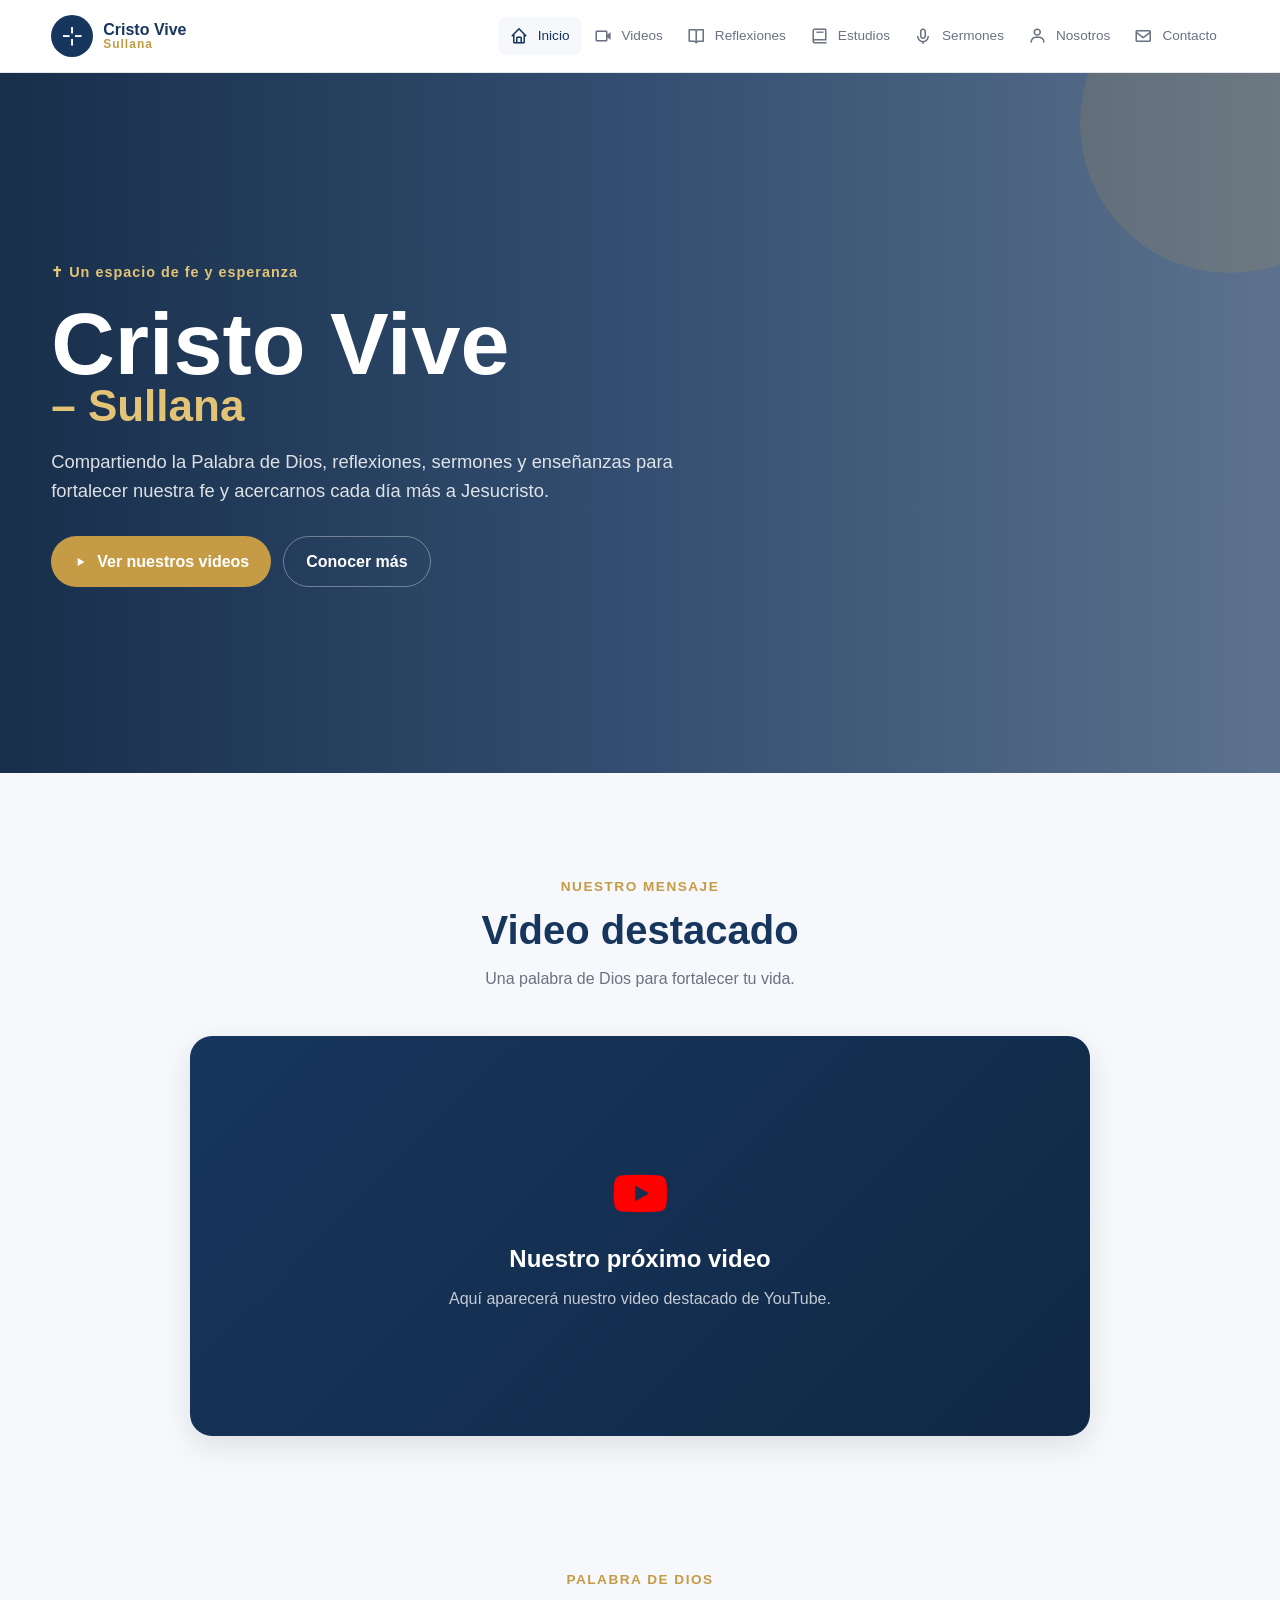
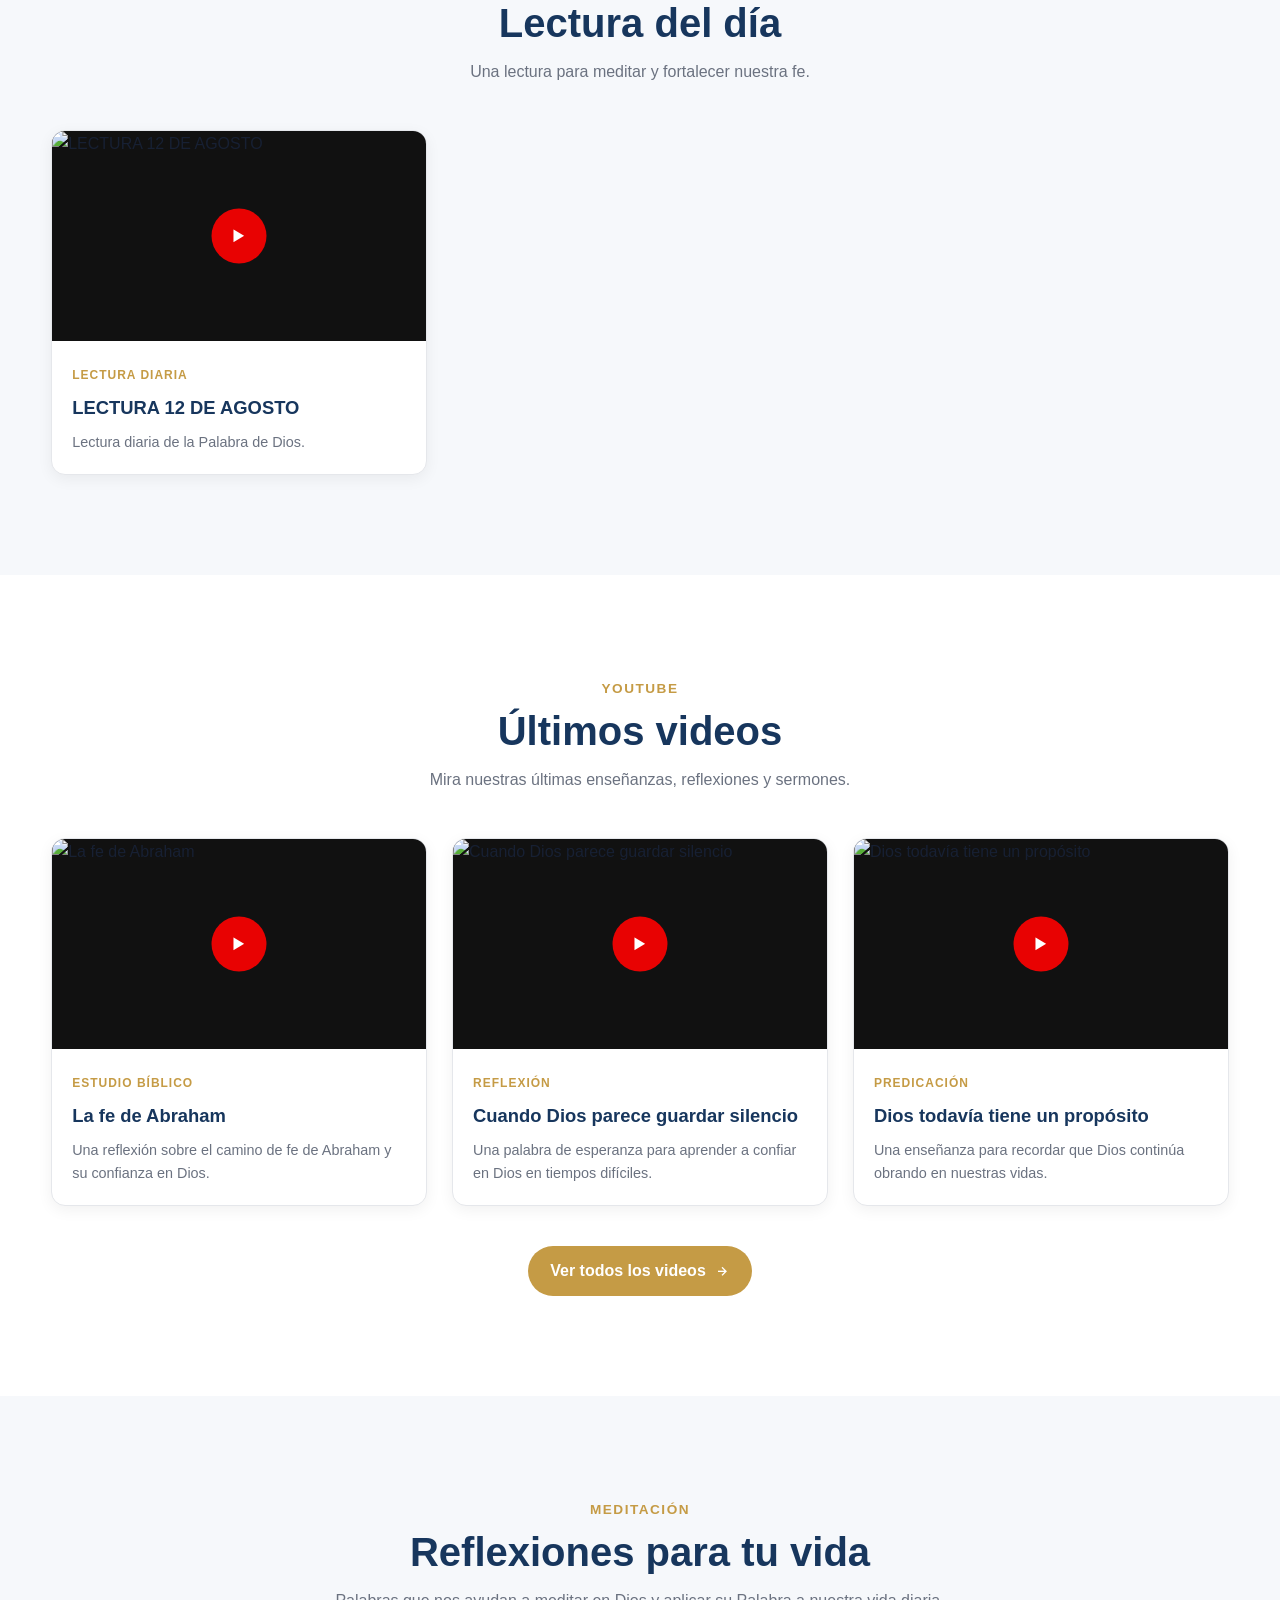
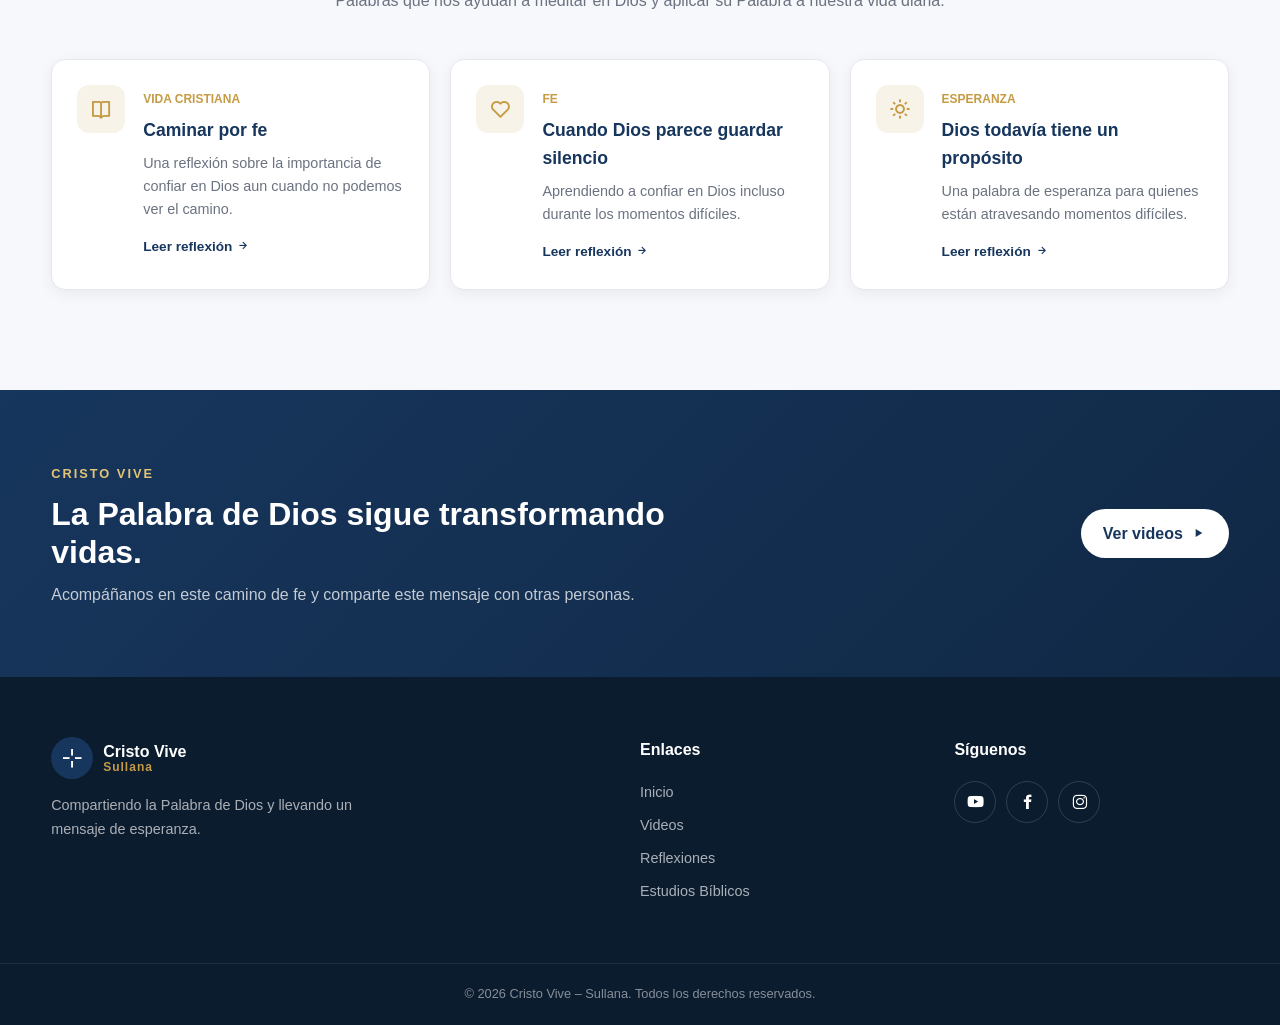
==== index.html @ 04f77843 "Primera versión de Cristo Vive Sullana" ====
<!DOCTYPE html>
<html lang="es">

<head>
    <meta charset="UTF-8">

    <meta name="viewport" content="width=device-width, initial-scale=1.0">

    <meta name="description"
        content="Cristo Vive – Sullana. Un espacio para compartir la Palabra de Dios, sermones, reflexiones, estudios bíblicos y videos.">

    <meta name="author" content="Cristo Vive – Sullana">

    <title>Cristo Vive – Sullana | Fe, Palabra y Vida</title>

    <!-- Hoja de estilos -->
    <link rel="stylesheet" href="css/estilos.css">

    <!-- Boxicons -->
    <link href="https://unpkg.com/boxicons@2.1.4/css/boxicons.min.css" rel="stylesheet">
</head>

<body>

    <!-- =========================
         ENCABEZADO
    ========================== -->
    <header class="header">

        <div class="container header-container">

            <!-- Logo -->
            <a href="index.html" class="logo">
                <span class="logo-icon">
                    <i class="bx bx-cross"></i>
                </span>

                <span class="logo-text">
                    <strong>Cristo Vive</strong>
                    <small>Sullana</small>
                </span>
            </a>

            <!-- Botón menú móvil -->
            <button class="menu-toggle" id="menuToggle" aria-label="Abrir menú">
                <i class="bx bx-menu"></i>
            </button>

            <!-- Navegación -->
            <nav class="nav" id="nav">

                <a href="index.html" class="nav-link active">
                    <i class="bx bx-home"></i>
                    Inicio
                </a>

                <a href="videos.html" class="nav-link">
                    <i class="bx bx-video"></i>
                    Videos
                </a>

                <a href="reflexiones.html" class="nav-link">
                    <i class="bx bx-book-open"></i>
                    Reflexiones
                </a>

                <a href="estudios.html" class="nav-link">
                    <i class="bx bx-book"></i>
                    Estudios
                </a>

                <a href="sermones.html" class="nav-link">
                    <i class="bx bx-microphone"></i>
                    Sermones
                </a>

                <a href="sobre-mi.html" class="nav-link">
                    <i class="bx bx-user"></i>
                    Nosotros
                </a>

                <a href="contacto.html" class="nav-link">
                    <i class="bx bx-envelope"></i>
                    Contacto
                </a>

            </nav>

        </div>

    </header>


    <main>

        <!-- =========================
             HERO
        ========================== -->
        <section class="hero">

            <div class="container hero-container">

                <div class="hero-content">

                    <span class="hero-subtitle">
                        ✝ Un espacio de fe y esperanza
                    </span>

                    <h1>
                        Cristo Vive
                        <span>– Sullana</span>
                    </h1>

                    <p>
                        Compartiendo la Palabra de Dios, reflexiones,
                        sermones y enseñanzas para fortalecer nuestra fe
                        y acercarnos cada día más a Jesucristo.
                    </p>

                    <div class="hero-buttons">

                        <a href="videos.html" class="btn btn-primary">
                            <i class="bx bx-play"></i>
                            Ver nuestros videos
                        </a>

                        <a href="#destacado" class="btn btn-secondary">
                            Conocer más
                        </a>

                    </div>

                </div>

            </div>

        </section>


        <!-- =========================
             VIDEO DESTACADO
        ========================== -->
        <section class="featured section" id="destacado">

            <div class="container">

                <div class="section-heading">

                    <span class="section-subtitle">
                        Nuestro mensaje
                    </span>

                    <h2>
                        Video destacado
                    </h2>

                    <p>
                        Una palabra de Dios para fortalecer tu vida.
                    </p>

                </div>


                <div class="featured-video">

                    <!--
                        MÁS ADELANTE COLOCAREMOS AQUÍ
                        EL ID REAL DE TU VIDEO DE YOUTUBE.

                        Ejemplo:

                        https://www.youtube.com/watch?v=ABC123

                        El ID sería:

                        ABC123
                    -->

                    <div class="video-placeholder">

                        <i class="bx bxl-youtube"></i>

                        <h3>
                            Nuestro próximo video
                        </h3>

                        <p>
                            Aquí aparecerá nuestro video destacado de YouTube.
                        </p>

                    </div>

                </div>

            </div>

        </section>

        <!-- =========================
     LECTURA DEL DÍA
========================== -->

<section class="daily-reading section">

    <div class="container">

        <div class="section-heading">

            <span class="section-subtitle">
                Palabra de Dios
            </span>

            <h2>
                Lectura del día
            </h2>

            <p>
                Una lectura para meditar y fortalecer nuestra fe.
            </p>

        </div>


        <div class="videos-grid" id="lecturasContainer">

            <!-- Las lecturas aparecerán aquí mediante JavaScript -->

        </div>

    </div>

</section>


        <!-- =========================
             ÚLTIMOS VIDEOS
        ========================== -->
        <section class="videos section">

            <div class="container">

                <div class="section-heading">

                    <span class="section-subtitle">
                        YouTube
                    </span>

                    <h2>
                        Últimos videos
                    </h2>

                    <p>
                        Mira nuestras últimas enseñanzas,
                        reflexiones y sermones.
                    </p>

                </div>


                <div class="videos-grid" id="videosContainer">

                    <!--
                        Los videos serán generados
                        automáticamente mediante JavaScript.
                    -->

                </div>


                <div class="section-button">

                    <a href="videos.html" class="btn btn-primary">
                        Ver todos los videos
                        <i class="bx bx-right-arrow-alt"></i>
                    </a>

                </div>

            </div>

        </section>


        <!-- =========================
             REFLEXIONES
        ========================== -->
        <section class="reflections section">

            <div class="container">

                <div class="section-heading">

                    <span class="section-subtitle">
                        Meditación
                    </span>

                    <h2>
                        Reflexiones para tu vida
                    </h2>

                    <p>
                        Palabras que nos ayudan a meditar en Dios
                        y aplicar su Palabra a nuestra vida diaria.
                    </p>

                </div>


                <div class="reflection-grid">

                    <article class="reflection-card">

                        <div class="reflection-icon">
                            <i class="bx bx-book-open"></i>
                        </div>

                        <div class="reflection-content">

                            <span>
                                Vida cristiana
                            </span>

                            <h3>
                                Caminar por fe
                            </h3>

                            <p>
                                Una reflexión sobre la importancia
                                de confiar en Dios aun cuando no
                                podemos ver el camino.
                            </p>

                            <a href="reflexiones.html">
                                Leer reflexión
                                <i class="bx bx-right-arrow-alt"></i>
                            </a>

                        </div>

                    </article>


                    <article class="reflection-card">

                        <div class="reflection-icon">
                            <i class="bx bx-heart"></i>
                        </div>

                        <div class="reflection-content">

                            <span>
                                Fe
                            </span>

                            <h3>
                                Cuando Dios parece guardar silencio
                            </h3>

                            <p>
                                Aprendiendo a confiar en Dios
                                incluso durante los momentos
                                difíciles.
                            </p>

                            <a href="reflexiones.html">
                                Leer reflexión
                                <i class="bx bx-right-arrow-alt"></i>
                            </a>

                        </div>

                    </article>


                    <article class="reflection-card">

                        <div class="reflection-icon">
                            <i class="bx bx-sun"></i>
                        </div>

                        <div class="reflection-content">

                            <span>
                                Esperanza
                            </span>

                            <h3>
                                Dios todavía tiene un propósito
                            </h3>

                            <p>
                                Una palabra de esperanza para
                                quienes están atravesando
                                momentos difíciles.
                            </p>

                            <a href="reflexiones.html">
                                Leer reflexión
                                <i class="bx bx-right-arrow-alt"></i>
                            </a>

                        </div>

                    </article>

                </div>

            </div>

        </section>


        <!-- =========================
             LLAMADO
        ========================== -->
        <section class="cta">

            <div class="container cta-container">

                <div class="cta-content">

                    <span>
                        Cristo vive
                    </span>

                    <h2>
                        La Palabra de Dios sigue transformando vidas.
                    </h2>

                    <p>
                        Acompáñanos en este camino de fe y comparte
                        este mensaje con otras personas.
                    </p>

                </div>

                <a href="videos.html" class="btn btn-light">
                    Ver videos
                    <i class="bx bx-play"></i>
                </a>

            </div>

        </section>

    </main>


    <!-- =========================
         FOOTER
    ========================== -->
    <footer class="footer">

        <div class="container footer-container">

            <div class="footer-brand">

                <a href="index.html" class="logo">

                    <span class="logo-icon">
                        <i class="bx bx-cross"></i>
                    </span>

                    <span class="logo-text">
                        <strong>Cristo Vive</strong>
                        <small>Sullana</small>
                    </span>

                </a>

                <p>
                    Compartiendo la Palabra de Dios
                    y llevando un mensaje de esperanza.
                </p>

            </div>


            <div class="footer-links">

                <h3>
                    Enlaces
                </h3>

                <a href="index.html">Inicio</a>
                <a href="videos.html">Videos</a>
                <a href="reflexiones.html">Reflexiones</a>
                <a href="estudios.html">Estudios Bíblicos</a>

            </div>


            <div class="footer-social">

                <h3>
                    Síguenos
                </h3>

                <div class="social-links">

                    <a href="#" aria-label="YouTube">
                        <i class="bx bxl-youtube"></i>
                    </a>

                    <a href="#" aria-label="Facebook">
                        <i class="bx bxl-facebook"></i>
                    </a>

                    <a href="#" aria-label="Instagram">
                        <i class="bx bxl-instagram"></i>
                    </a>

                </div>

            </div>

        </div>


        <div class="footer-bottom">

            <p>
                © 2026 Cristo Vive – Sullana.
                Todos los derechos reservados.
            </p>

        </div>

    </footer>


    <!-- JavaScript -->
    <script src="js/main.js"></script>
    <script src="js/lecturas.js"></script>
</body>

</html>
---- css/estilos.css ----
/* =========================================================
   CRISTO VIVE – SULLANA
   ESTILOS PRINCIPALES
========================================================= */

/* =========================================================
   VARIABLES
========================================================= */

:root {
    --color-primary: #17365d;
    --color-primary-dark: #102845;
    --color-secondary: #c59b45;
    --color-secondary-light: #e3c477;

    --color-white: #ffffff;
    --color-light: #f6f8fb;
    --color-gray: #6b7280;
    --color-dark: #172033;
    --color-border: #e5e7eb;

    --shadow-sm: 0 4px 15px rgba(0, 0, 0, 0.06);
    --shadow-md: 0 10px 30px rgba(0, 0, 0, 0.10);

    --radius-sm: 8px;
    --radius-md: 14px;
    --radius-lg: 22px;

    --transition: 0.3s ease;

    --container: 1180px;
}


/* =========================================================
   RESET
========================================================= */

* {
    margin: 0;
    padding: 0;
    box-sizing: border-box;
}

html {
    scroll-behavior: smooth;
}

body {
    font-family: Arial, Helvetica, sans-serif;
    color: var(--color-dark);
    background: var(--color-white);
    line-height: 1.6;
}

body,
button,
a {
    -webkit-tap-highlight-color: transparent;
}

img {
    width: 100%;
    display: block;
}

a {
    text-decoration: none;
    color: inherit;
}

button {
    font: inherit;
}


/* =========================================================
   CONTENEDOR
========================================================= */

.container {
    width: min(92%, var(--container));
    margin-inline: auto;
}


/* =========================================================
   SECCIONES
========================================================= */

.section {
    padding: 70px 0;
}

.section-heading {
    max-width: 700px;
    margin: 0 auto 45px;
    text-align: center;
}

.section-subtitle {
    display: inline-block;
    margin-bottom: 8px;

    color: var(--color-secondary);

    font-size: 0.85rem;
    font-weight: 700;

    letter-spacing: 1.5px;
    text-transform: uppercase;
}

.section-heading h2 {
    margin-bottom: 12px;

    color: var(--color-primary);

    font-size: 2rem;
    line-height: 1.2;
}

.section-heading p {
    color: var(--color-gray);
}


/* =========================================================
   HEADER
========================================================= */

.header {
    position: sticky;
    top: 0;
    z-index: 1000;

    background: rgba(255, 255, 255, 0.96);

    border-bottom: 1px solid var(--color-border);

    backdrop-filter: blur(10px);
}

.header-container {
    min-height: 72px;

    display: flex;
    align-items: center;
    justify-content: space-between;
}


/* =========================================================
   LOGO
========================================================= */

.logo {
    display: flex;
    align-items: center;
    gap: 10px;
}

.logo-icon {
    width: 42px;
    height: 42px;

    display: grid;
    place-items: center;

    border-radius: 50%;

    background: var(--color-primary);
    color: var(--color-white);

    font-size: 1.4rem;
}

.logo-text {
    display: flex;
    flex-direction: column;

    line-height: 1.1;
}

.logo-text strong {
    color: var(--color-primary);

    font-size: 1rem;
}

.logo-text small {
    color: var(--color-secondary);

    font-size: 0.75rem;

    font-weight: 700;

    letter-spacing: 1px;
}


/* =========================================================
   BOTÓN MENÚ
========================================================= */

.menu-toggle {
    width: 42px;
    height: 42px;

    display: grid;
    place-items: center;

    border: 1px solid var(--color-border);
    border-radius: var(--radius-sm);

    background: var(--color-white);
    color: var(--color-primary);

    cursor: pointer;

    font-size: 1.5rem;
}


/* =========================================================
   NAVEGACIÓN
========================================================= */

.nav {
    position: absolute;

    top: 72px;
    left: 0;

    width: 100%;

    display: none;
    flex-direction: column;

    padding: 15px;

    background: var(--color-white);

    border-bottom: 1px solid var(--color-border);

    box-shadow: var(--shadow-md);
}

.nav.show {
    display: flex;
}

.nav-link {
    display: flex;
    align-items: center;
    gap: 10px;

    padding: 12px 15px;

    border-radius: var(--radius-sm);

    color: var(--color-gray);

    font-size: 0.95rem;

    transition: var(--transition);
}

.nav-link i {
    font-size: 1.15rem;
}

.nav-link:hover,
.nav-link.active {
    background: var(--color-light);
    color: var(--color-primary);
}


/* =========================================================
   HERO
========================================================= */

.hero {
    position: relative;

    min-height: 620px;

    display: flex;
    align-items: center;

    background:
        linear-gradient(
            90deg,
            rgba(16, 40, 69, 0.97),
            rgba(23, 54, 93, 0.88),
            rgba(23, 54, 93, 0.70)
        );

    color: var(--color-white);

    overflow: hidden;
}

.hero::before {
    content: "";

    position: absolute;

    width: 300px;
    height: 300px;

    top: -100px;
    right: -100px;

    border-radius: 50%;

    background: rgba(197, 155, 69, 0.15);
}

.hero-container {
    position: relative;
    z-index: 1;
}

.hero-content {
    max-width: 720px;
}

.hero-subtitle {
    display: inline-block;

    margin-bottom: 18px;

    color: var(--color-secondary-light);

    font-size: 0.9rem;
    font-weight: 700;

    letter-spacing: 1px;
}

.hero h1 {
    margin-bottom: 20px;

    font-size: clamp(3rem, 10vw, 5.5rem);

    line-height: 0.95;
}

.hero h1 span {
    display: block;

    color: var(--color-secondary-light);

    font-size: 0.5em;
}

.hero p {
    max-width: 650px;

    margin-bottom: 30px;

    color: rgba(255, 255, 255, 0.85);

    font-size: 1.05rem;
}


/* =========================================================
   BOTONES
========================================================= */

.hero-buttons {
    display: flex;
    flex-direction: column;
    gap: 12px;
}

.btn {
    min-height: 48px;

    display: inline-flex;
    align-items: center;
    justify-content: center;
    gap: 8px;

    padding: 12px 22px;

    border: none;
    border-radius: 50px;

    font-weight: 700;

    cursor: pointer;

    transition: var(--transition);
}

.btn-primary {
    background: var(--color-secondary);
    color: var(--color-white);
}

.btn-primary:hover {
    background: #b88b36;
    transform: translateY(-2px);
}

.btn-secondary {
    border: 1px solid rgba(255, 255, 255, 0.35);

    background: transparent;
    color: var(--color-white);
}

.btn-secondary:hover {
    background: rgba(255, 255, 255, 0.1);
}

.btn-light {
    background: var(--color-white);
    color: var(--color-primary);
}


/* =========================================================
   VIDEO DESTACADO
========================================================= */

.featured {
    background: var(--color-light);
}

.featured-video {
    max-width: 900px;
    margin: 0 auto;
}

.video-placeholder {
    min-height: 400px;

    display: flex;
    flex-direction: column;
    align-items: center;
    justify-content: center;

    padding: 30px;

    border-radius: var(--radius-lg);

    background:
        linear-gradient(
            135deg,
            var(--color-primary),
            var(--color-primary-dark)
        );

    color: var(--color-white);

    text-align: center;

    box-shadow: var(--shadow-md);
}

.video-placeholder i {
    margin-bottom: 15px;

    color: #ff0000;

    font-size: 4rem;
}

.video-placeholder h3 {
    margin-bottom: 8px;

    font-size: 1.5rem;
}

.video-placeholder p {
    color: rgba(255, 255, 255, 0.75);
}


/* =========================================================
   VIDEOS
========================================================= */

.videos-grid {
    display: grid;
    grid-template-columns: 1fr;

    gap: 25px;
}

.video-card {
    overflow: hidden;

    background: var(--color-white);

    border: 1px solid var(--color-border);

    border-radius: var(--radius-md);

    box-shadow: var(--shadow-sm);

    transition: var(--transition);
}

.video-card:hover {
    transform: translateY(-5px);

    box-shadow: var(--shadow-md);
}

.video-thumbnail {
    position: relative;

    display: block;

    width: 100%;

    aspect-ratio: 16 / 9;

    overflow: hidden;

    background: #111;
}

.video-thumbnail img {
    width: 100%;
    height: 100%;

    display: block;

    object-fit: cover;

    transition: transform 0.4s ease;
}

.video-card:hover .video-thumbnail img {
    transform: scale(1.05);
}

.video-play {
    position: absolute;

    top: 50%;
    left: 50%;

    width: 55px;
    height: 55px;

    display: grid;
    place-items: center;

    transform: translate(-50%, -50%);

    border-radius: 50%;

    background: rgba(255, 0, 0, 0.9);

    color: var(--color-white);

    font-size: 1.6rem;
}

.video-info {
    padding: 20px;
}

.video-category {
    display: inline-block;

    margin-bottom: 8px;

    color: var(--color-secondary);

    font-size: 0.75rem;

    font-weight: 700;

    text-transform: uppercase;

    letter-spacing: 1px;
}

.video-info h3 {
    margin-bottom: 8px;

    color: var(--color-primary);

    font-size: 1.15rem;
}

.video-info p {
    color: var(--color-gray);

    font-size: 0.9rem;
}

.section-button {
    margin-top: 40px;

    text-align: center;
}


/* =========================================================
   REFLEXIONES
========================================================= */

.reflections {
    background: var(--color-light);
}

.reflection-grid {
    display: grid;
    grid-template-columns: 1fr;

    gap: 20px;
}

.reflection-card {
    display: flex;
    gap: 18px;

    padding: 25px;

    background: var(--color-white);

    border: 1px solid var(--color-border);

    border-radius: var(--radius-md);

    box-shadow: var(--shadow-sm);
}

.reflection-icon {
    flex-shrink: 0;

    width: 48px;
    height: 48px;

    display: grid;
    place-items: center;

    border-radius: 12px;

    background: rgba(197, 155, 69, 0.12);

    color: var(--color-secondary);

    font-size: 1.4rem;
}

.reflection-content span {
    color: var(--color-secondary);

    font-size: 0.75rem;

    font-weight: 700;

    text-transform: uppercase;
}

.reflection-content h3 {
    margin: 5px 0 8px;

    color: var(--color-primary);

    font-size: 1.1rem;
}

.reflection-content p {
    margin-bottom: 12px;

    color: var(--color-gray);

    font-size: 0.9rem;
}

.reflection-content a {
    color: var(--color-primary);

    font-size: 0.85rem;

    font-weight: 700;
}


/* =========================================================
   CTA
========================================================= */

.cta {
    padding: 70px 0;

    background:
        linear-gradient(
            135deg,
            var(--color-primary),
            var(--color-primary-dark)
        );

    color: var(--color-white);
}

.cta-container {
    display: flex;
    flex-direction: column;

    gap: 30px;
}

.cta-content span {
    color: var(--color-secondary-light);

    font-size: 0.8rem;

    font-weight: 700;

    text-transform: uppercase;

    letter-spacing: 2px;
}

.cta-content h2 {
    margin: 10px 0;

    font-size: 2rem;

    line-height: 1.2;
}

.cta-content p {
    color: rgba(255, 255, 255, 0.75);
}


/* =========================================================
   FOOTER
========================================================= */

.footer {
    background: #0c1c2f;

    color: var(--color-white);
}

.footer-container {
    display: grid;

    grid-template-columns: 1fr;

    gap: 40px;

    padding: 60px 0;
}

.footer .logo-text strong {
    color: var(--color-white);
}

.footer-brand p {
    max-width: 320px;

    margin-top: 15px;

    color: rgba(255, 255, 255, 0.65);

    font-size: 0.9rem;
}

.footer-links,
.footer-social {
    display: flex;
    flex-direction: column;

    gap: 10px;
}

.footer h3 {
    margin-bottom: 8px;

    font-size: 1rem;
}

.footer-links a {
    color: rgba(255, 255, 255, 0.65);

    font-size: 0.9rem;

    transition: var(--transition);
}

.footer-links a:hover {
    color: var(--color-secondary-light);
}

.social-links {
    display: flex;
    gap: 10px;
}

.social-links a {
    width: 42px;
    height: 42px;

    display: grid;
    place-items: center;

    border: 1px solid rgba(255, 255, 255, 0.15);

    border-radius: 50%;

    color: var(--color-white);

    font-size: 1.2rem;

    transition: var(--transition);
}

.social-links a:hover {
    background: var(--color-secondary);

    border-color: var(--color-secondary);
}

.footer-bottom {
    padding: 20px;

    border-top: 1px solid rgba(255, 255, 255, 0.08);

    text-align: center;

    color: rgba(255, 255, 255, 0.5);

    font-size: 0.8rem;
}


/* =========================================================
   TABLET
========================================================= */

@media (min-width: 600px) {

    .hero-buttons {
        flex-direction: row;
    }

    .videos-grid {
        grid-template-columns: repeat(2, 1fr);
    }

    .reflection-grid {
        grid-template-columns: repeat(2, 1fr);
    }

    .footer-container {
        grid-template-columns: 2fr 1fr 1fr;
    }

}


/* =========================================================
   DESKTOP
========================================================= */

@media (min-width: 900px) {

    .section {
        padding: 100px 0;
    }

    .section-heading h2 {
        font-size: 2.5rem;
    }

    .menu-toggle {
        display: none;
    }

    .nav {
        position: static;

        width: auto;

        display: flex;
        flex-direction: row;

        padding: 0;

        background: transparent;

        border: none;

        box-shadow: none;
    }

    .nav-link {
        padding: 8px 10px;

        font-size: 0.85rem;
    }

    .hero {
        min-height: 700px;
    }

    .hero p {
        font-size: 1.15rem;
    }

    .videos-grid {
        grid-template-columns: repeat(3, 1fr);
    }

    .reflection-grid {
        grid-template-columns: repeat(3, 1fr);
    }

    .cta-container {
        flex-direction: row;

        align-items: center;
        justify-content: space-between;
    }

    .cta-content {
        max-width: 700px;
    }

}


/* =========================================================
   PANTALLAS GRANDES
========================================================= */

@media (min-width: 1200px) {

    .nav-link {
        padding-inline: 12px;
    }

}

var(--color-primary)
var(--color-secondary)
var(--color-light)
var(--color-gray)
var(--color-border)
var(--shadow-sm)
var(--shadow-md)
var(--radius-md)
var(--radius-lg)

/* =========================================================
   LECTURAS DIARIAS
   CRISTO VIVE – SULLANA
========================================================= */

.page-header {
    padding: 70px 0 40px;
    text-align: center;
    background: var(--color-white);
}

.page-header .section-subtitle {
    margin-bottom: 10px;
}

.page-header h1 {
    margin-bottom: 12px;
    color: var(--color-primary);
    font-size: clamp(2rem, 5vw, 3rem);
    line-height: 1.15;
}

.page-header p {
    max-width: 650px;
    margin: 0 auto;
    color: var(--color-gray);
    font-size: 1rem;
}


/* =========================================================
   SELECTOR DE FECHA
========================================================= */

.reading-selector {
    background: var(--color-light);
}

.selectors {
    max-width: 700px;
    margin: 0 auto;

    display: grid;
    grid-template-columns: 1fr 1fr;
    gap: 20px;
}

.selector-group {
    display: flex;
    flex-direction: column;
    gap: 8px;
}

.selector-group label {
    color: var(--color-primary);
    font-size: 0.9rem;
    font-weight: 700;
}

.selector-group select {
    width: 100%;
    min-height: 48px;
    padding: 10px 14px;

    border: 1px solid var(--color-border);
    border-radius: var(--radius-sm);

    background: var(--color-white);
    color: var(--color-dark);

    font-size: 1rem;
    cursor: pointer;

    outline: none;
    transition: var(--transition);
}

.selector-group select:hover {
    border-color: var(--color-secondary);
}

.selector-group select:focus {
    border-color: var(--color-primary);
    box-shadow: 0 0 0 3px rgba(23, 54, 93, 0.10);
}


/* =========================================================
   CONTENIDO DE LA LECTURA
========================================================= */

.daily-reading {
    background: var(--color-light);
    padding-top: 30px;
}

.reading-content {
    width: min(100%, 900px);
    margin-inline: auto;
}


/* =========================================================
   TÍTULO DE LA LECTURA
========================================================= */

.reading-header {
    margin-bottom: 30px;
    text-align: center;
}

.reading-header h1 {
    color: var(--color-primary);
    font-size: clamp(1.8rem, 5vw, 2.5rem);
    line-height: 1.2;
}


/* =========================================================
   TARJETAS DE CONTENIDO
========================================================= */

.reading-section {
    margin-bottom: 28px;
    padding: 30px;

    background: var(--color-white);

    border: 1px solid var(--color-border);
    border-radius: var(--radius-md);

    box-shadow: var(--shadow-sm);
}

.reading-section > h2 {
    margin-bottom: 22px;

    color: var(--color-primary);
    font-size: 1.4rem;
    line-height: 1.3;
}


/* =========================================================
   PROGRAMACIÓN
========================================================= */

.reading-references {
    display: grid;
    grid-template-columns: repeat(3, 1fr);
    gap: 15px;
}

.reading-reference {
    padding: 20px;

    background: var(--color-light);

    border: 1px solid var(--color-border);
    border-radius: var(--radius-sm);

    transition: var(--transition);
}

.reading-reference:hover {
    transform: translateY(-3px);
    box-shadow: var(--shadow-sm);
}

.reading-reference h3 {
    margin-bottom: 10px;

    color: var(--color-primary);
    font-size: 1rem;
    line-height: 1.4;
}

.bible-version {
    display: inline-block;

    padding: 4px 9px;

    background: rgba(197, 155, 69, 0.12);

    border-radius: 20px;

    color: var(--color-secondary);

    font-size: 0.75rem;
    font-weight: 700;
}


/* =========================================================
   VIDEO
========================================================= */

.reading-video {
    width: 100%;
    aspect-ratio: 16 / 9;

    overflow: hidden;

    background: #111;

    border-radius: var(--radius-md);
}

.reading-video iframe {
    width: 100%;
    height: 100%;

    display: block;

    border: none;
}


/* =========================================================
   VIDEO PENDIENTE
========================================================= */

.video-pending {
    min-height: 280px;

    display: flex;
    flex-direction: column;
    align-items: center;
    justify-content: center;

    padding: 30px;

    background: var(--color-light);

    border: 2px dashed var(--color-border);
    border-radius: var(--radius-md);

    text-align: center;
}

.video-pending i {
    margin-bottom: 10px;

    color: var(--color-secondary);

    font-size: 3rem;
}

.video-pending strong {
    margin-bottom: 5px;

    color: var(--color-primary);

    font-size: 1.1rem;
}

.video-pending p {
    color: var(--color-gray);
    font-size: 0.9rem;
}


/* =========================================================
   LECTURA BÍBLICA
========================================================= */

.bible-notice {
    display: flex;
    gap: 12px;
    align-items: flex-start;

    margin-bottom: 25px;
    padding: 16px;

    background: var(--color-light);

    border-left: 4px solid var(--color-secondary);
    border-radius: var(--radius-sm);
}

.bible-notice i {
    flex-shrink: 0;

    color: var(--color-secondary);

    font-size: 1.4rem;
}

.bible-notice p {
    color: var(--color-gray);
    font-size: 0.9rem;
    line-height: 1.6;
}

.bible-reading {
    padding: 20px 0;

    border-bottom: 1px solid var(--color-border);
}

.bible-reading:last-child {
    border-bottom: none;
}

.bible-reading h3 {
    margin-bottom: 8px;

    color: var(--color-primary);
    font-size: 1.15rem;
}


/* =========================================================
   MEDITACIÓN
========================================================= */

.meditation-content {
    color: var(--color-dark);

    font-size: 1rem;
    line-height: 1.9;

    white-space: pre-line;
}

.meditation-author,
.meditation-date {
    display: flex;
    align-items: center;
    gap: 8px;

    margin-top: 22px;
    padding-top: 16px;

    border-top: 1px solid var(--color-border);

    color: var(--color-gray);

    font-size: 0.9rem;
}

.meditation-author strong {
    color: var(--color-primary);
}

.meditation-date i {
    color: var(--color-secondary);
    font-size: 1.1rem;
}

.meditation-thanks {
    margin-top: 20px;
    padding: 18px;

    background: var(--color-light);

    border-radius: var(--radius-sm);

    color: var(--color-gray);

    font-style: italic;
    line-height: 1.7;
}


/* =========================================================
   MEDITACIÓN PENDIENTE
========================================================= */

.meditation-pending {
    padding: 40px 20px;

    background: var(--color-light);

    border: 2px dashed var(--color-border);
    border-radius: var(--radius-md);

    text-align: center;
}

.meditation-pending i {
    display: block;

    margin-bottom: 10px;

    color: var(--color-secondary);

    font-size: 3rem;
}

.meditation-pending strong {
    display: block;

    margin-bottom: 6px;

    color: var(--color-primary);
    font-size: 1.1rem;
}

.meditation-pending p {
    color: var(--color-gray);
    font-size: 0.9rem;
}


/* =========================================================
   LECTURA NO ENCONTRADA
========================================================= */

.reading-not-found {
    padding: 60px 20px;

    background: var(--color-white);

    border: 1px solid var(--color-border);
    border-radius: var(--radius-md);

    text-align: center;
}

.reading-not-found i {
    color: var(--color-secondary);
    font-size: 3rem;
}

.reading-not-found h2 {
    margin: 15px 0 8px;

    color: var(--color-primary);
}

.reading-not-found p {
    color: var(--color-gray);
}


/* =========================================================
   RESPONSIVE
========================================================= */

@media (max-width: 768px) {

    .page-header {
        padding: 50px 0 30px;
    }

    .selectors {
        grid-template-columns: 1fr;
    }

    .reading-section {
        padding: 22px;
    }

    .reading-references {
        grid-template-columns: 1fr;
    }

    .reading-section > h2 {
        font-size: 1.25rem;
    }

    .meditation-content {
        font-size: 0.98rem;
        line-height: 1.8;
    }
}


@media (max-width: 480px) {

    .page-header {
        padding: 40px 0 25px;
    }

    .reading-section {
        padding: 18px;
        margin-bottom: 20px;
    }

    .reading-header h1 {
        font-size: 1.7rem;
    }

    .reading-reference {
        padding: 16px;
    }

    .bible-notice {
        padding: 13px;
    }

    .meditation-content {
        font-size: 0.95rem;
    }
}

/* =========================================================
   PANEL DE ADMINISTRACIÓN
   CRISTO VIVE – SULLANA
========================================================= */

.admin-page {
    background: var(--color-light);
}

.admin-header {
    padding: 60px 0 35px;
    text-align: center;
    background: var(--color-white);
}

.admin-header h1 {
    margin: 10px 0;
    color: var(--color-primary);
    font-size: clamp(2rem, 5vw, 2.8rem);
}

.admin-header p {
    max-width: 650px;
    margin: 0 auto;
    color: var(--color-gray);
}

.admin-content {
    padding-top: 35px;
}

.admin-card {
    max-width: 900px;
    margin: 0 auto 25px;
    padding: 30px;

    background: var(--color-white);

    border: 1px solid var(--color-border);
    border-radius: var(--radius-md);

    box-shadow: var(--shadow-sm);
}

.admin-card-header {
    display: flex;
    align-items: flex-start;
    gap: 15px;

    margin-bottom: 25px;
    padding-bottom: 18px;

    border-bottom: 1px solid var(--color-border);
}

.admin-card-header > i {
    flex-shrink: 0;

    color: var(--color-secondary);

    font-size: 2rem;
}

.admin-card-header h2 {
    margin: 0 0 5px;

    color: var(--color-primary);

    font-size: 1.3rem;
}

.admin-card-header p {
    margin: 0;

    color: var(--color-gray);

    font-size: 0.9rem;
}

.admin-grid {
    display: grid;
    grid-template-columns: 1fr 1fr;
    gap: 20px;
}

.form-group {
    margin-bottom: 20px;
}

.form-group label {
    display: block;

    margin-bottom: 8px;

    color: var(--color-primary);

    font-size: 0.9rem;
    font-weight: 700;
}

.form-group input,
.form-group select,
.form-group textarea {
    width: 100%;
    box-sizing: border-box;

    padding: 12px 14px;

    border: 1px solid var(--color-border);
    border-radius: var(--radius-sm);

    background: var(--color-white);

    color: var(--color-dark);

    font-family: inherit;
    font-size: 1rem;

    outline: none;

    transition: var(--transition);
}

.form-group textarea {
    min-height: 140px;
    resize: vertical;

    line-height: 1.7;
}

.form-group input:focus,
.form-group select:focus,
.form-group textarea:focus {
    border-color: var(--color-primary);

    box-shadow:
        0 0 0 3px rgba(23, 54, 93, 0.1);
}

.form-group small {
    display: block;

    margin-top: 7px;

    color: var(--color-gray);

    font-size: 0.8rem;
}

.form-check {
    display: flex;
    align-items: center;
    gap: 10px;

    margin-bottom: 22px;
}

.form-check input {
    width: 18px;
    height: 18px;

    accent-color: var(--color-primary);

    cursor: pointer;
}

.form-check label {
    color: var(--color-primary);

    font-weight: 600;

    cursor: pointer;
}

.admin-actions {
    max-width: 900px;
    margin: 10px auto 20px;

    display: flex;
    justify-content: flex-end;
    gap: 15px;
}

.admin-message {
    max-width: 900px;
    margin: 0 auto 40px;
    padding: 15px 18px;

    border-radius: var(--radius-sm);

    font-size: 0.9rem;

    display: none;
}

.admin-message.success {
    display: block;

    background: rgba(40, 167, 69, 0.1);

    color: #216e39;

    border: 1px solid rgba(40, 167, 69, 0.2);
}

.admin-message.error {
    display: block;

    background: rgba(220, 53, 69, 0.1);

    color: #a52834;

    border: 1px solid rgba(220, 53, 69, 0.2);
}

@media (max-width: 768px) {

    .admin-card {
        padding: 22px;
    }

    .admin-grid {
        grid-template-columns: 1fr;
    }

    .admin-actions {
        flex-direction: column;
    }

    .admin-actions .btn {
        width: 100%;
    }

}

@media (max-width: 480px) {

    .admin-header {
        padding: 45px 0 25px;
    }

    .admin-card {
        padding: 18px;
    }

    .admin-card-header h2 {
        font-size: 1.15rem;
    }

}
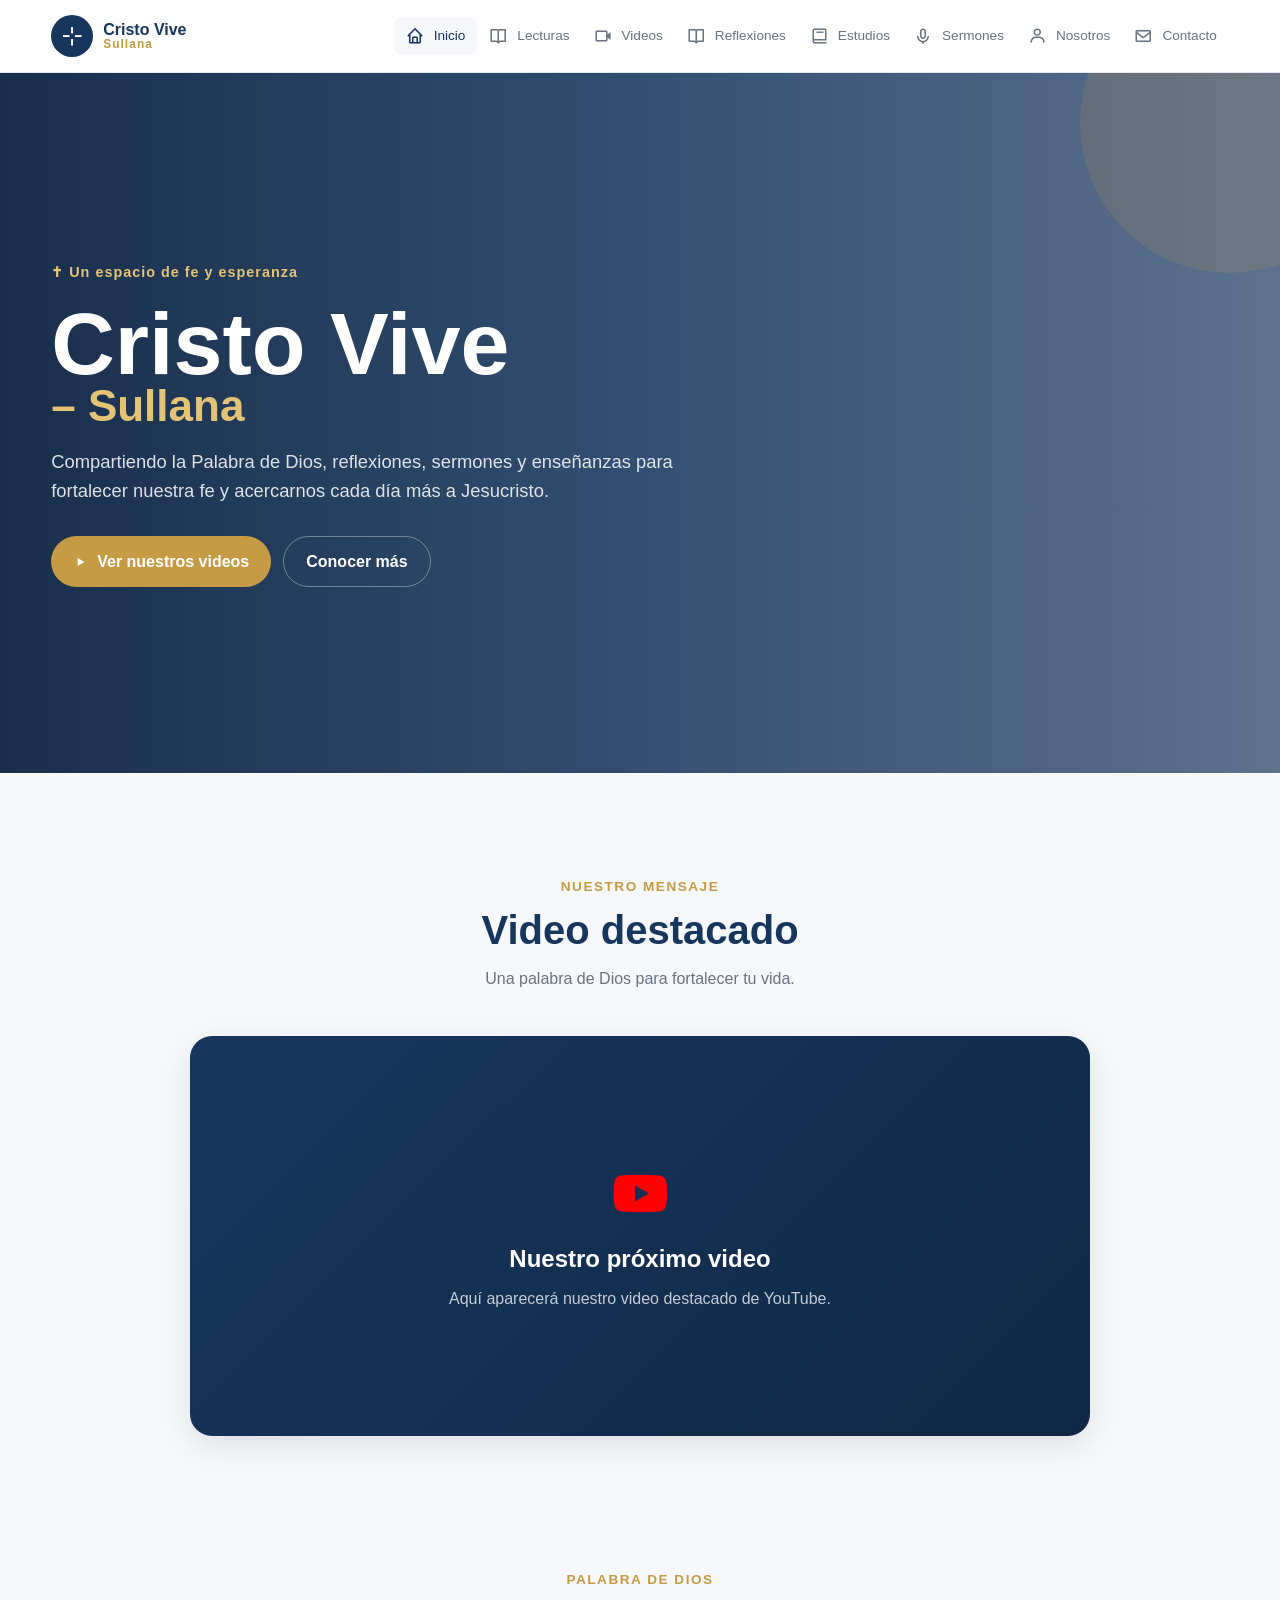
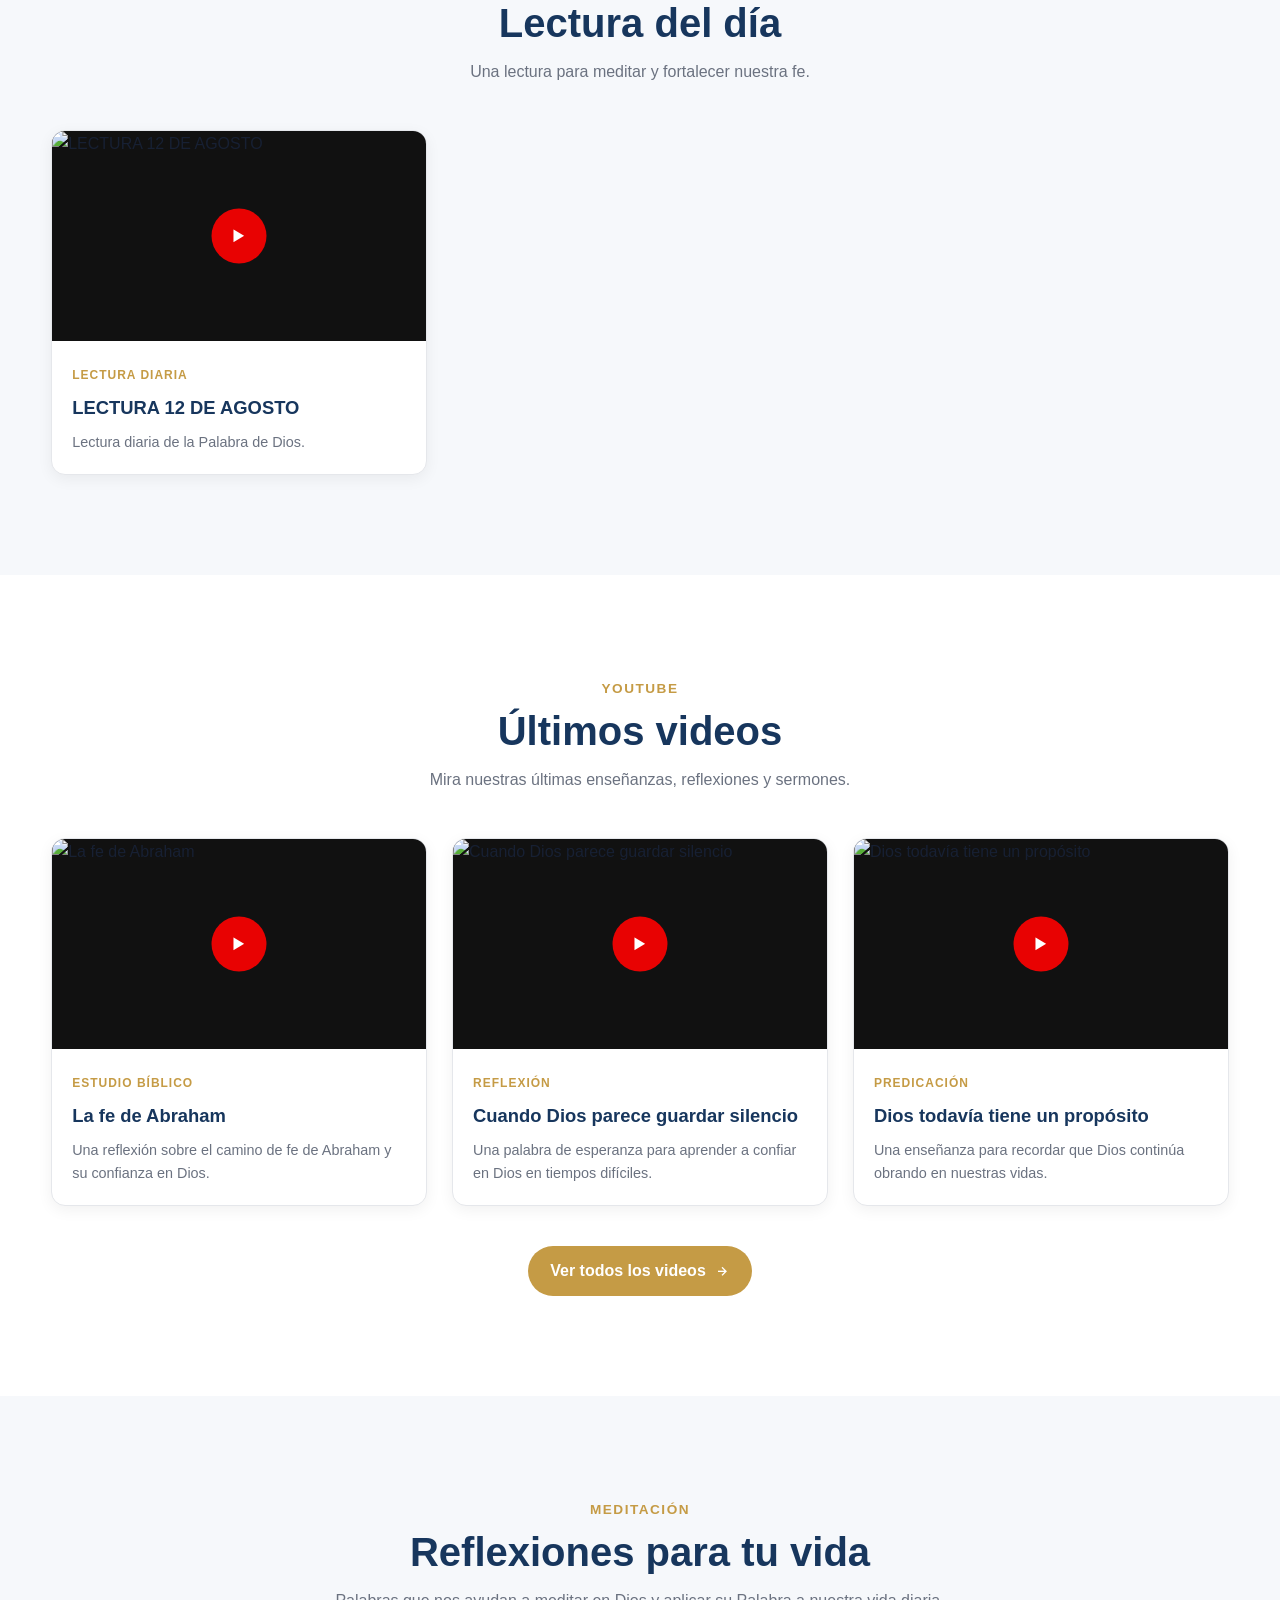
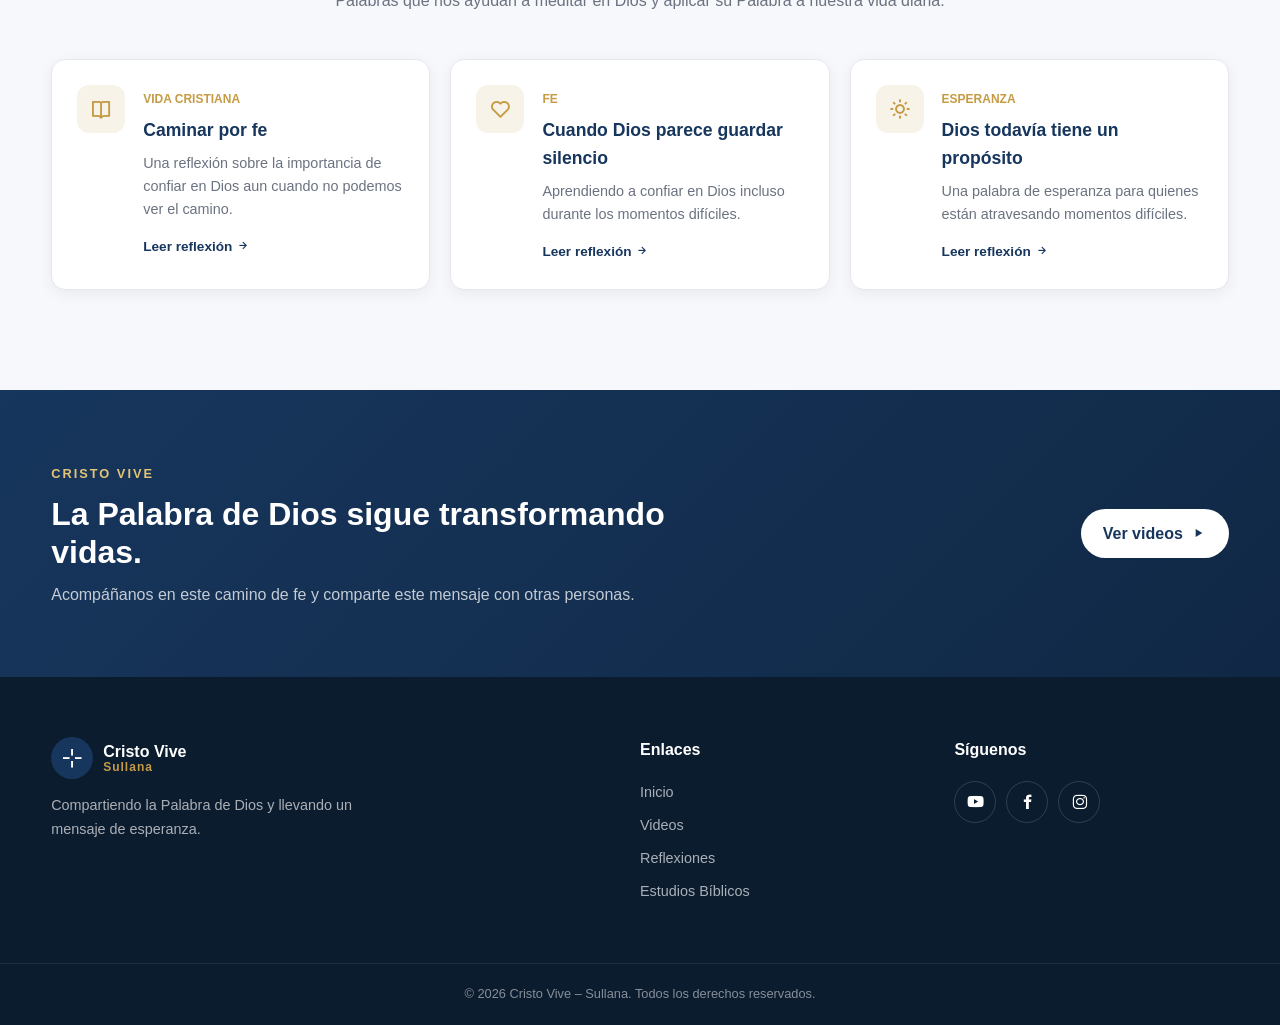
==== commit 7264f41b: "Agregar enlace a lecturas" ====
--- a/index.html
+++ b/index.html
@@ -54,6 +54,11 @@
                     Inicio
                 </a>
 
+                <a href="lecturas.html" class="nav-link">
+                    <i class="bx bx-book-open"></i>
+                    Lecturas
+                </a>
+
                 <a href="videos.html" class="nav-link">
                     <i class="bx bx-video"></i>
                     Videos
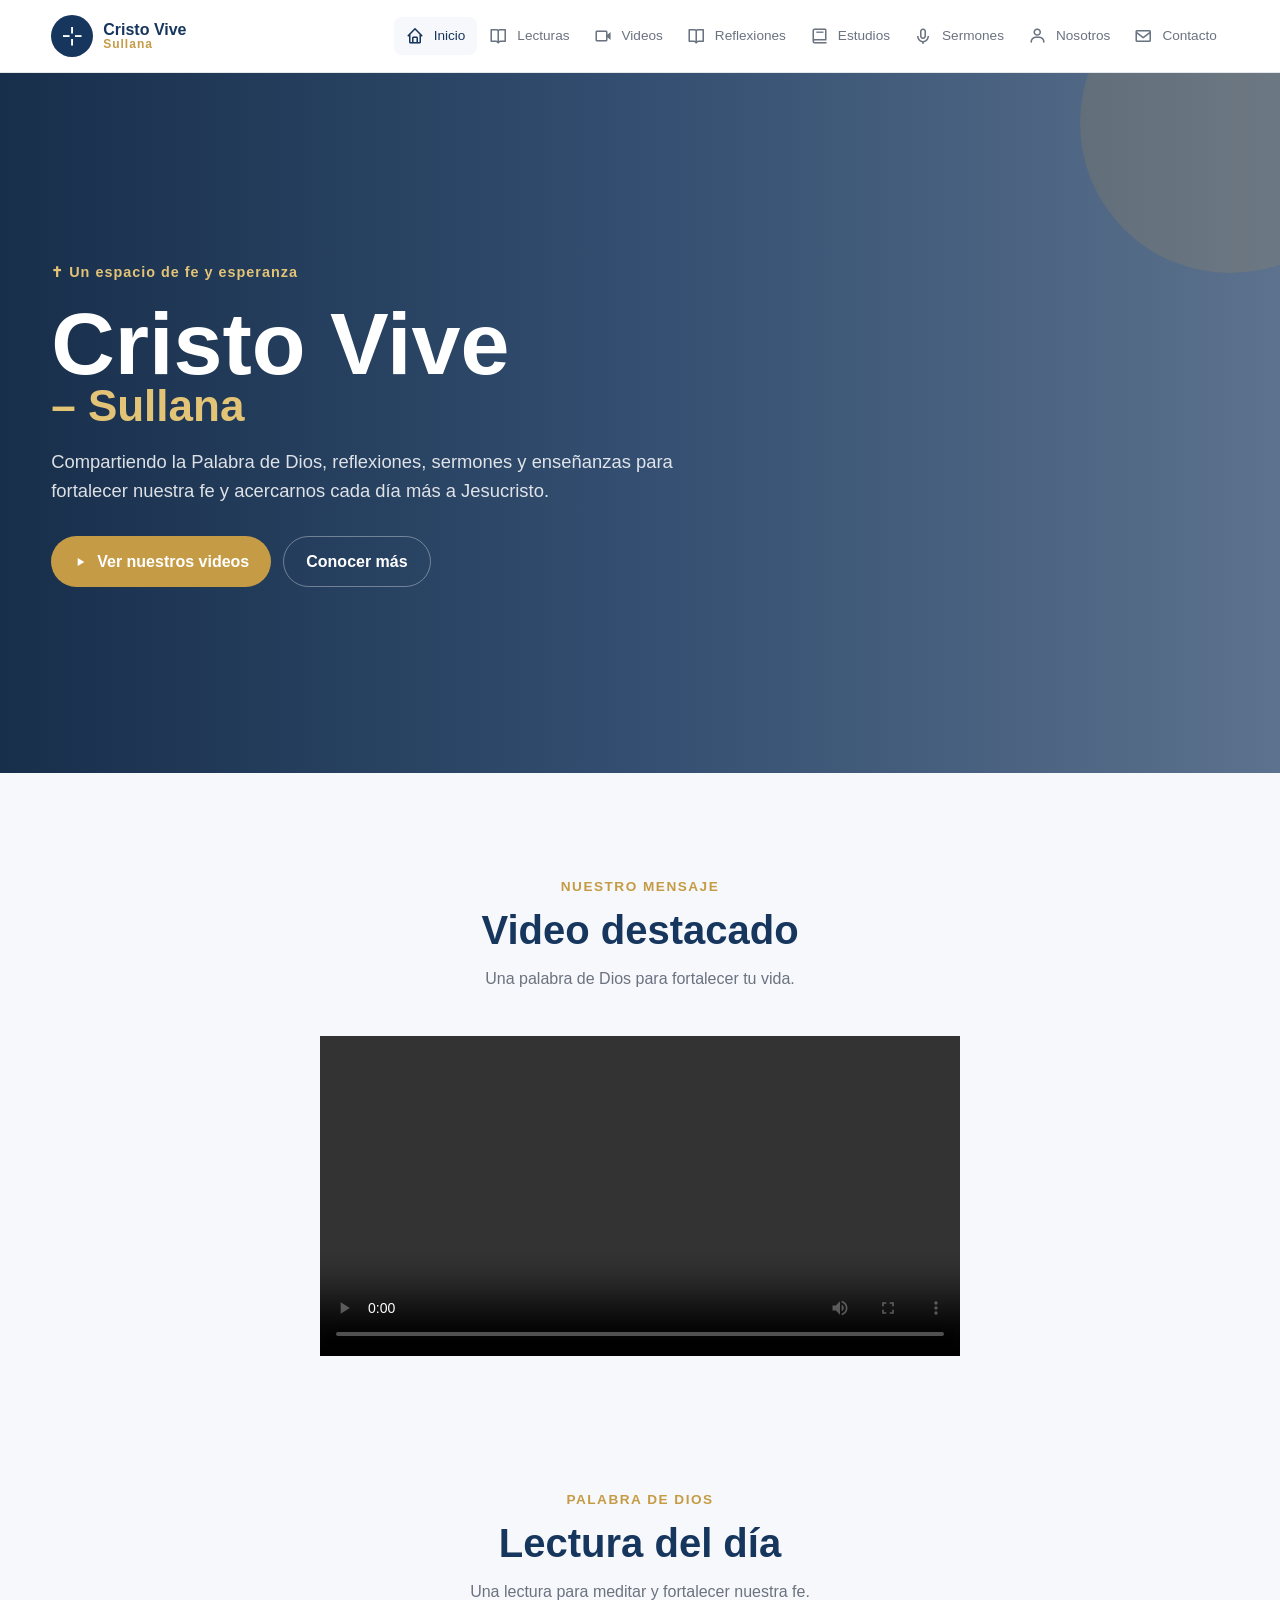
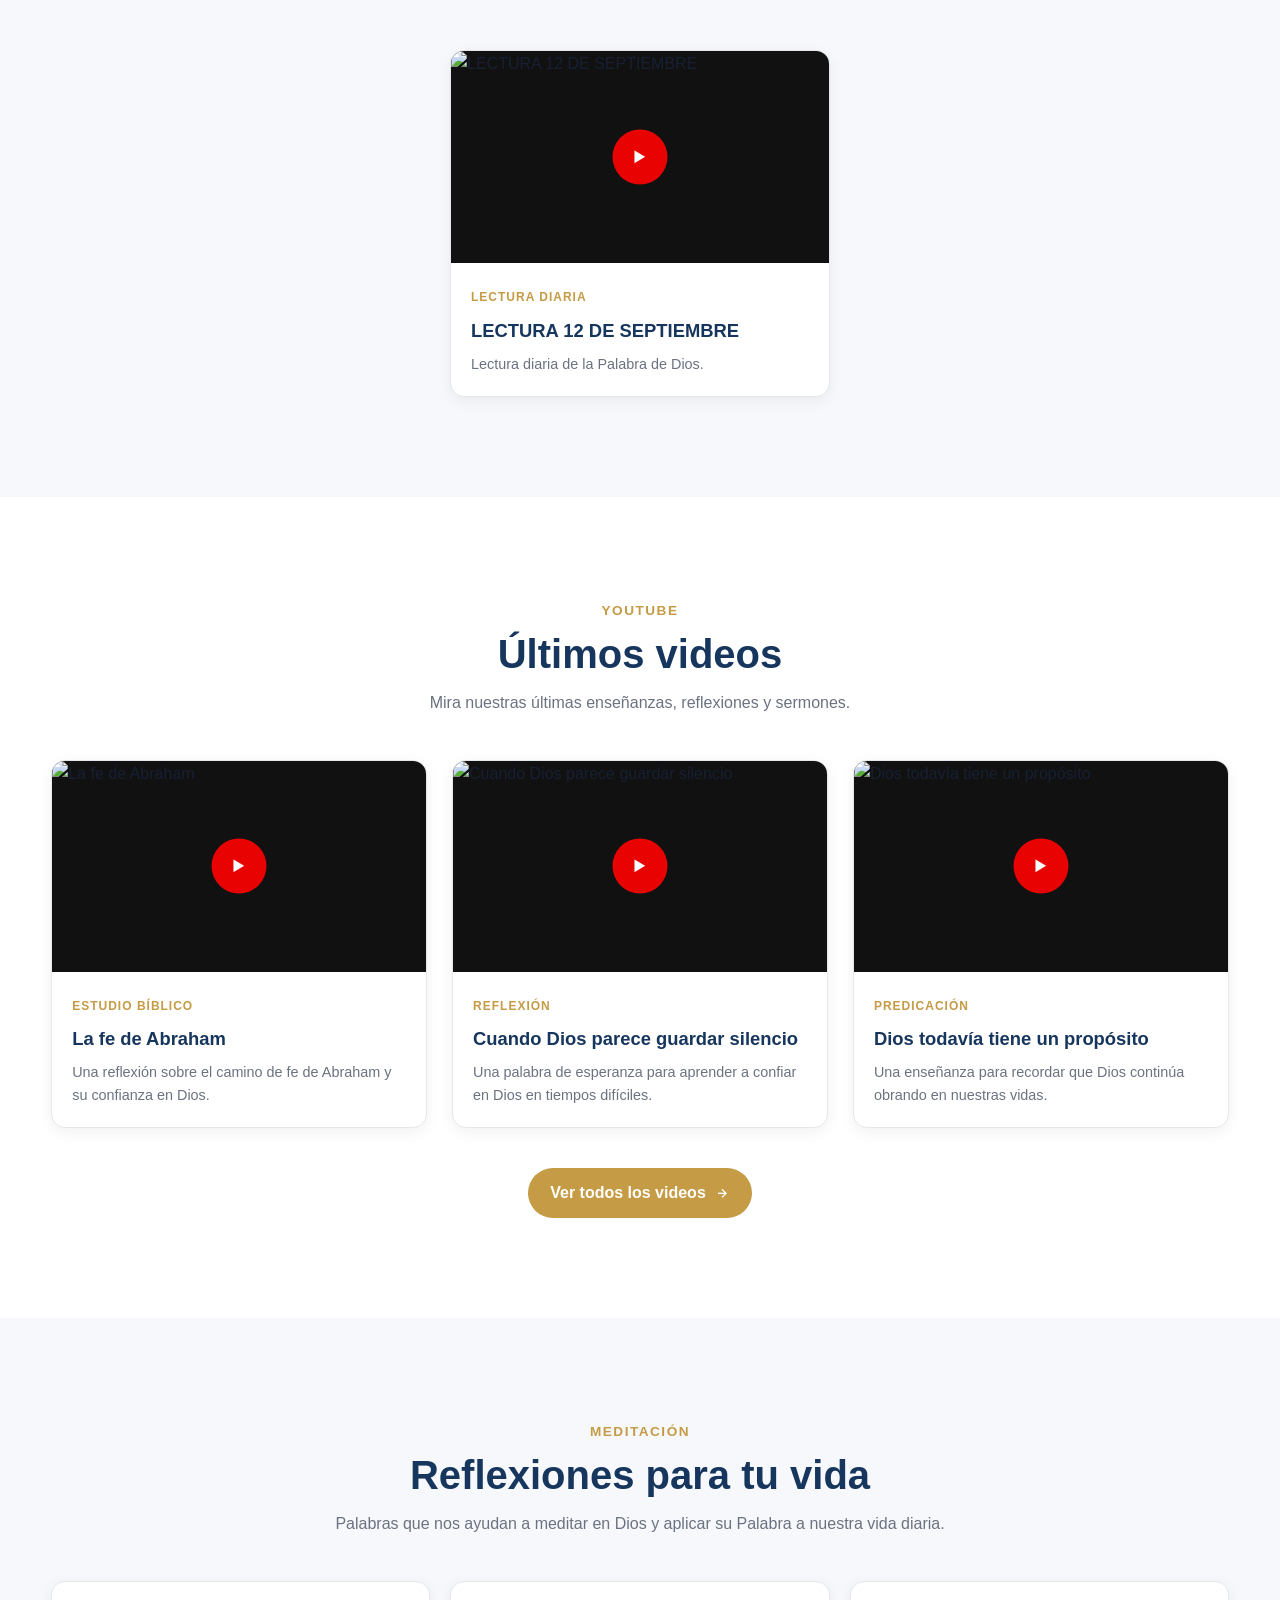
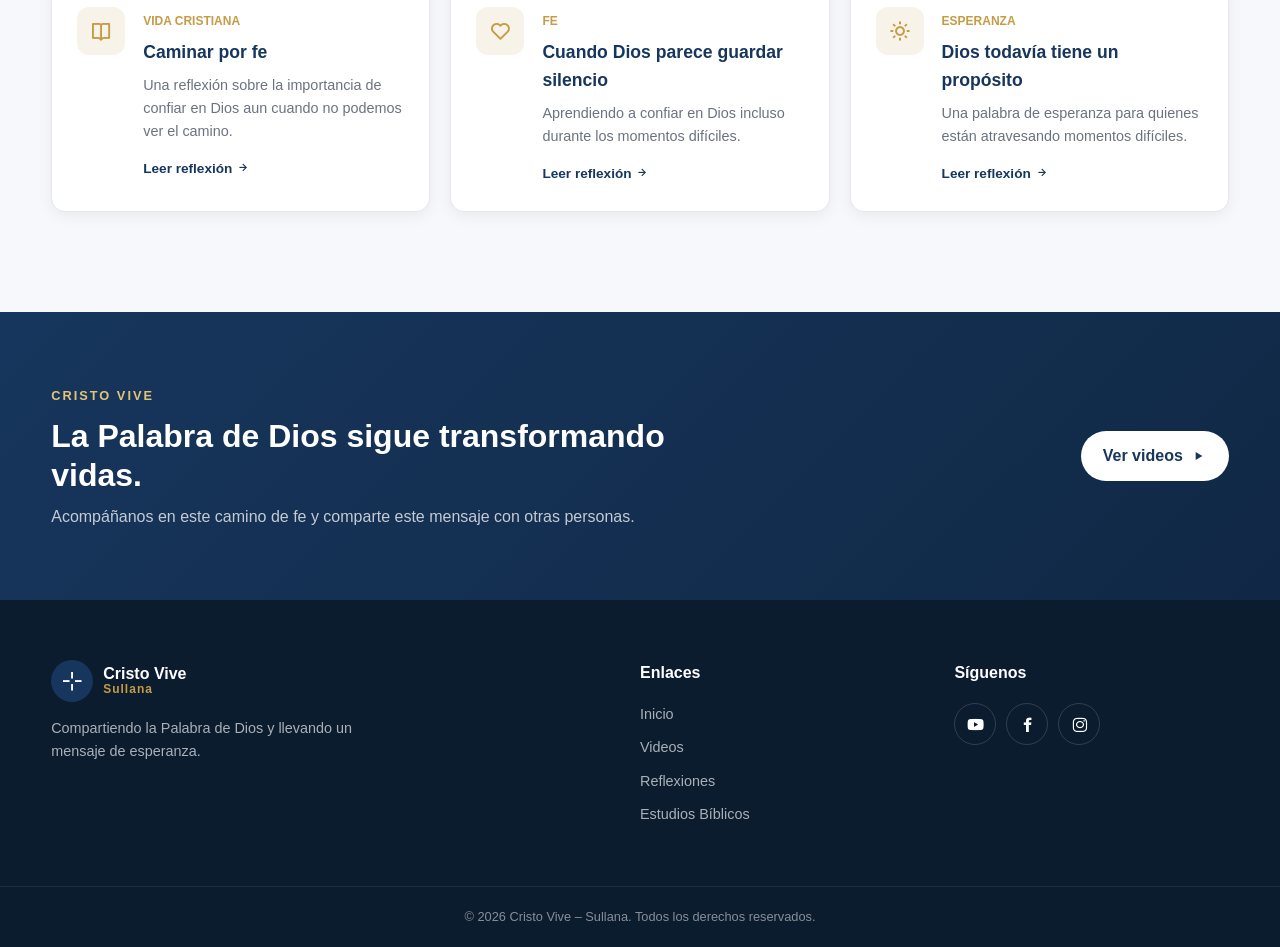
==== commit 66643682: "Actualiza presentación y videos del sitio" ====
--- a/index.html
+++ b/index.html
@@ -180,18 +180,13 @@
 
                         ABC123
                     -->
-
-                    <div class="video-placeholder">
-
-                        <i class="bx bxl-youtube"></i>
-
-                        <h3>
-                            Nuestro próximo video
-                        </h3>
-
-                        <p>
-                            Aquí aparecerá nuestro video destacado de YouTube.
-                        </p>
+                        
+                    <div class="featured-video-player">
+
+                        <video controls preload="metadata">
+                            <source src="videos/presentacion.mp4" type="video/mp4">
+                             Tu navegador no puede reproducir este video.
+                        </video>
 
                     </div>
 
@@ -251,7 +246,7 @@
                     </span>
 
                     <h2>
-                        Últimos videos
+                        Últimos videos 
                     </h2>
 
                     <p>
@@ -335,7 +330,7 @@
                                 podemos ver el camino.
                             </p>
 
-                            <a href="reflexiones.html">
+                            <a href="#">
                                 Leer reflexión
                                 <i class="bx bx-right-arrow-alt"></i>
                             </a>
--- a/css/estilos.css
+++ b/css/estilos.css
@@ -437,6 +437,18 @@
     margin: 0 auto;
 }
 
+.featured-video-player {
+    display: flex;
+    justify-content: center;
+}
+
+.featured-video-player video {
+    width: 100%;
+    max-width: 640px;
+    height: auto;
+    display: block;
+}
+
 .video-placeholder {
     min-height: 400px;
 
@@ -491,6 +503,16 @@
     grid-template-columns: 1fr;
 
     gap: 25px;
+}
+
+.daily-reading .videos-grid {
+    display: flex;
+    justify-content: center;
+}
+
+.daily-reading .video-card {
+    max-width: 380px;
+    width: 100%;
 }
 
 .video-card {
@@ -1705,3 +1727,27 @@
     }
 
 }
+
+/* =========================================================
+   NOTAS Y REFERENCIAS BÍBLICAS
+========================================================= */
+
+.bible-footnote {
+    margin: 4px 0 10px 18px;
+    font-size: 0.85rem;
+    font-style: italic;
+    opacity: 0.75;
+}
+
+.footnote-number {
+    font-weight: 700;
+    margin-right: 4px;
+}
+
+.bible-cross-reference {
+    margin: 6px 0;
+    padding-left: 18px;
+    font-size: 0.85rem;
+    font-style: italic;
+    opacity: 0.75;
+}
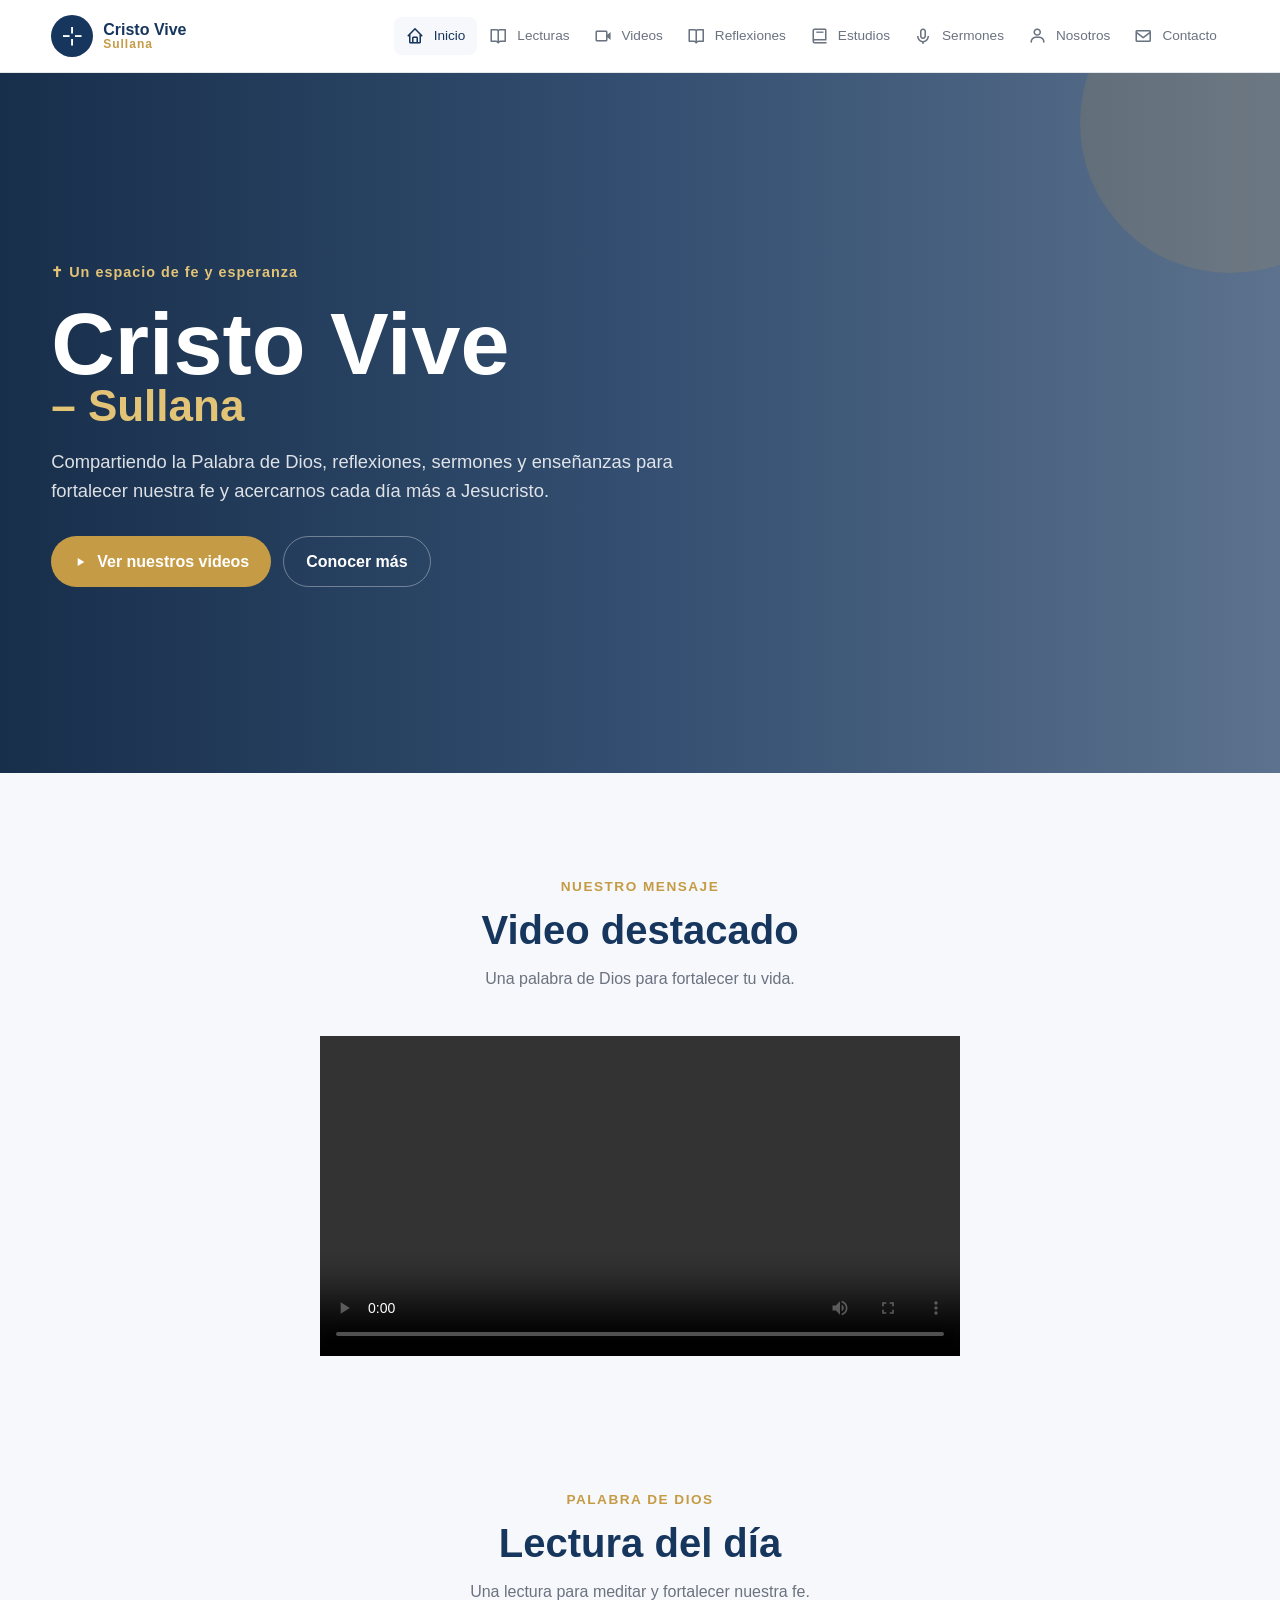
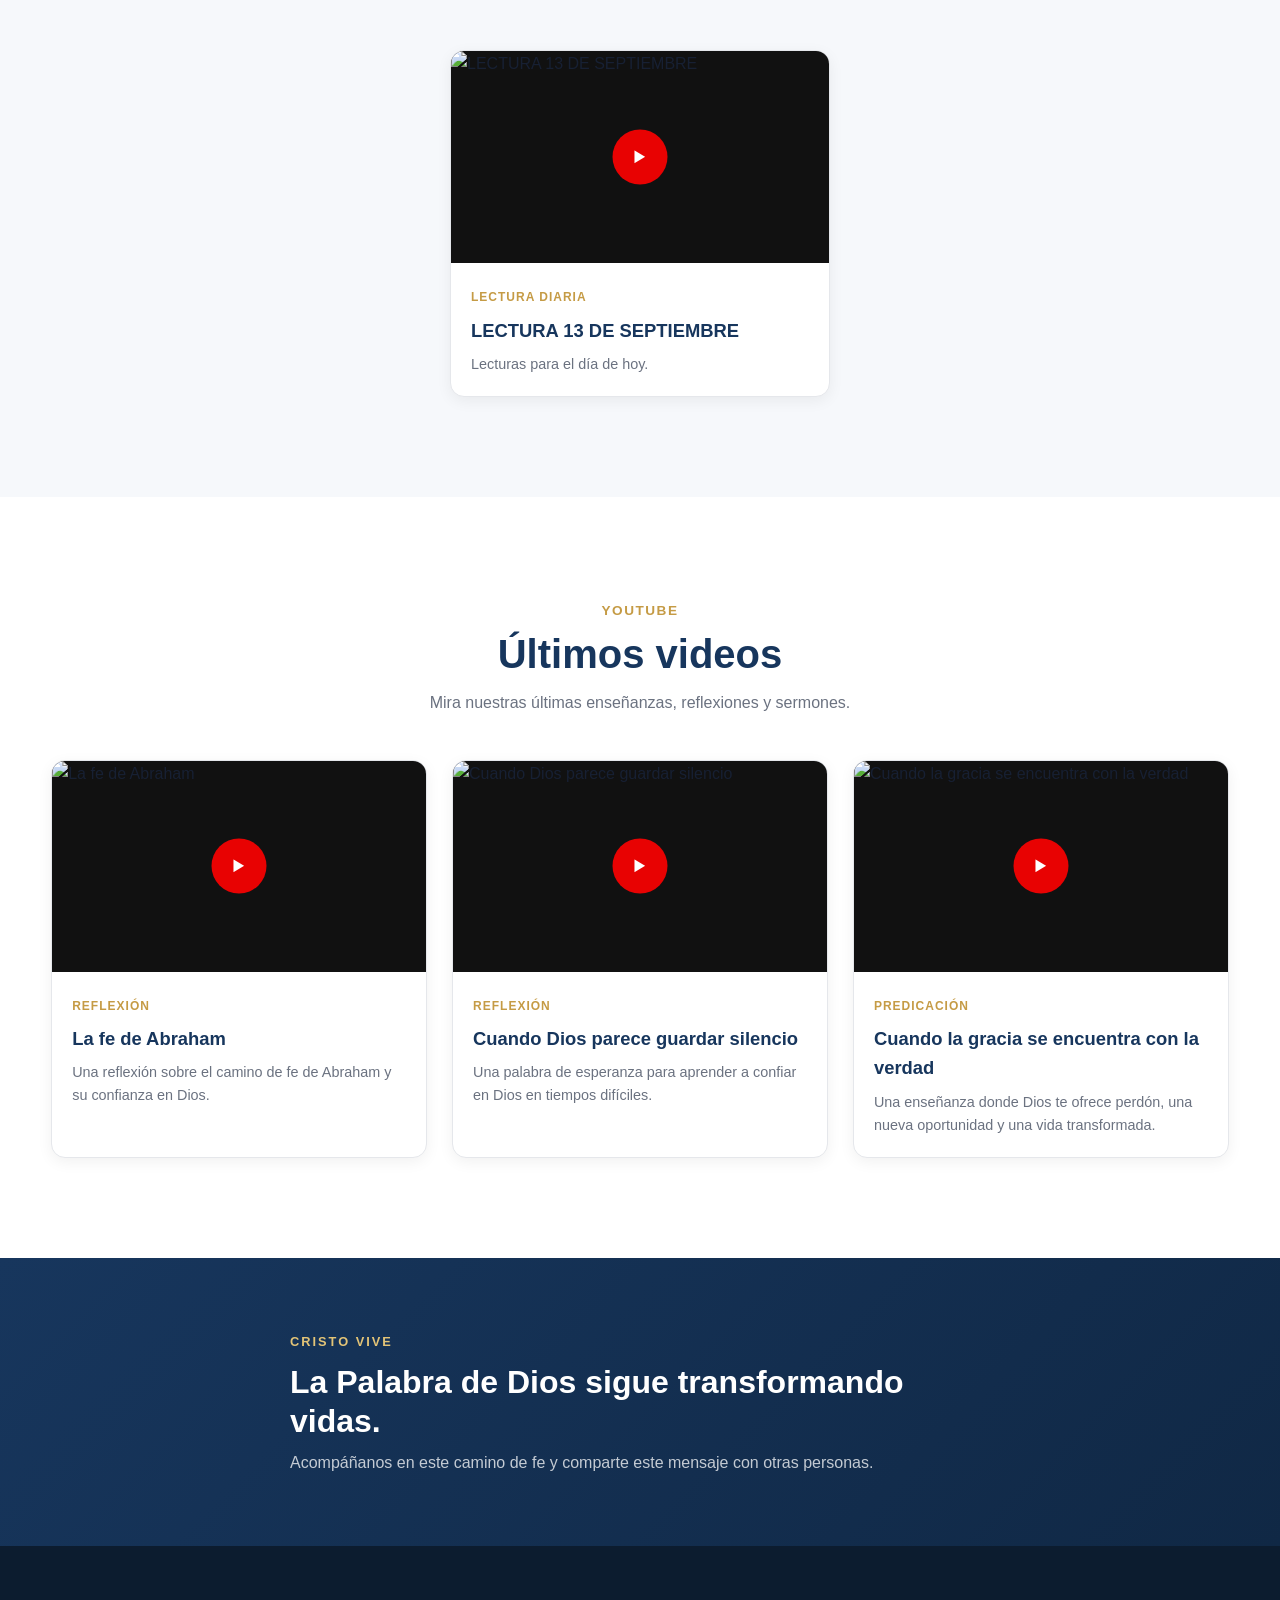
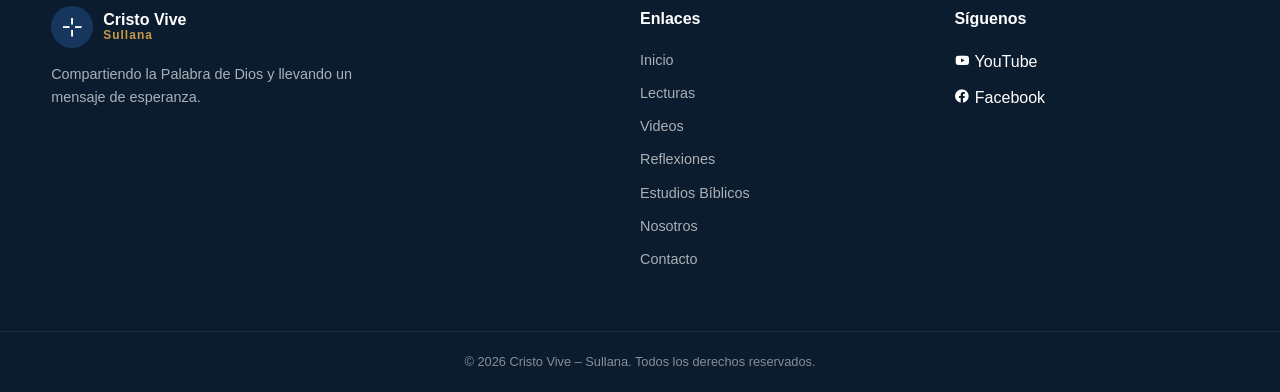
==== commit c409ccd8: "Limpia pagina de inicio y actualiza footer" ====
--- a/index.html
+++ b/index.html
@@ -266,145 +266,6 @@
 
                 </div>
 
-
-                <div class="section-button">
-
-                    <a href="videos.html" class="btn btn-primary">
-                        Ver todos los videos
-                        <i class="bx bx-right-arrow-alt"></i>
-                    </a>
-
-                </div>
-
-            </div>
-
-        </section>
-
-
-        <!-- =========================
-             REFLEXIONES
-        ========================== -->
-        <section class="reflections section">
-
-            <div class="container">
-
-                <div class="section-heading">
-
-                    <span class="section-subtitle">
-                        Meditación
-                    </span>
-
-                    <h2>
-                        Reflexiones para tu vida
-                    </h2>
-
-                    <p>
-                        Palabras que nos ayudan a meditar en Dios
-                        y aplicar su Palabra a nuestra vida diaria.
-                    </p>
-
-                </div>
-
-
-                <div class="reflection-grid">
-
-                    <article class="reflection-card">
-
-                        <div class="reflection-icon">
-                            <i class="bx bx-book-open"></i>
-                        </div>
-
-                        <div class="reflection-content">
-
-                            <span>
-                                Vida cristiana
-                            </span>
-
-                            <h3>
-                                Caminar por fe
-                            </h3>
-
-                            <p>
-                                Una reflexión sobre la importancia
-                                de confiar en Dios aun cuando no
-                                podemos ver el camino.
-                            </p>
-
-                            <a href="#">
-                                Leer reflexión
-                                <i class="bx bx-right-arrow-alt"></i>
-                            </a>
-
-                        </div>
-
-                    </article>
-
-
-                    <article class="reflection-card">
-
-                        <div class="reflection-icon">
-                            <i class="bx bx-heart"></i>
-                        </div>
-
-                        <div class="reflection-content">
-
-                            <span>
-                                Fe
-                            </span>
-
-                            <h3>
-                                Cuando Dios parece guardar silencio
-                            </h3>
-
-                            <p>
-                                Aprendiendo a confiar en Dios
-                                incluso durante los momentos
-                                difíciles.
-                            </p>
-
-                            <a href="reflexiones.html">
-                                Leer reflexión
-                                <i class="bx bx-right-arrow-alt"></i>
-                            </a>
-
-                        </div>
-
-                    </article>
-
-
-                    <article class="reflection-card">
-
-                        <div class="reflection-icon">
-                            <i class="bx bx-sun"></i>
-                        </div>
-
-                        <div class="reflection-content">
-
-                            <span>
-                                Esperanza
-                            </span>
-
-                            <h3>
-                                Dios todavía tiene un propósito
-                            </h3>
-
-                            <p>
-                                Una palabra de esperanza para
-                                quienes están atravesando
-                                momentos difíciles.
-                            </p>
-
-                            <a href="reflexiones.html">
-                                Leer reflexión
-                                <i class="bx bx-right-arrow-alt"></i>
-                            </a>
-
-                        </div>
-
-                    </article>
-
-                </div>
-
             </div>
 
         </section>
@@ -434,11 +295,7 @@
 
                 </div>
 
-                <a href="videos.html" class="btn btn-light">
-                    Ver videos
-                    <i class="bx bx-play"></i>
-                </a>
-
+               
             </div>
 
         </section>
@@ -482,37 +339,31 @@
                     Enlaces
                 </h3>
 
-                <a href="index.html">Inicio</a>
-                <a href="videos.html">Videos</a>
-                <a href="reflexiones.html">Reflexiones</a>
-                <a href="estudios.html">Estudios Bíblicos</a>
-
+                    <a href="index.html">Inicio</a>
+                    <a href="lecturas.html">Lecturas</a>
+                    <a href="videos.html">Videos</a>
+                    <a href="reflexiones.html">Reflexiones</a>
+                    <a href="estudios.html">Estudios Bíblicos</a>
+                    <a href="sobre-mi.html">Nosotros</a>
+                    <a href="contacto.html">Contacto</a>
             </div>
 
 
             <div class="footer-social">
-
-                <h3>
-                    Síguenos
-                </h3>
-
-                <div class="social-links">
-
-                    <a href="#" aria-label="YouTube">
-                        <i class="bx bxl-youtube"></i>
+                 <h3>Síguenos</h3>
+
+                <a href="https://www.youtube.com/@CristoViveSullanaoficial"
+                        target="_blank"
+                        rel="noopener noreferrer">
+                        <i class="bx bxl-youtube"></i> YouTube
+                </a>
+
+                <a href="https://www.facebook.com/groups/528691617306717"
+                        target="_blank"
+                        rel="noopener noreferrer">
+                        <i class="bx bxl-facebook-circle"></i> Facebook
                     </a>
-
-                    <a href="#" aria-label="Facebook">
-                        <i class="bx bxl-facebook"></i>
-                    </a>
-
-                    <a href="#" aria-label="Instagram">
-                        <i class="bx bxl-instagram"></i>
-                    </a>
-
-                </div>
-
-            </div>
+                </div>
 
         </div>
 
--- a/css/estilos.css
+++ b/css/estilos.css
@@ -733,6 +733,15 @@
     flex-direction: column;
 
     gap: 30px;
+}
+
+.cta-content {
+    width: min(90%, 900px);
+    margin-inline: auto;
+}
+
+.cta-content .cta-button {
+    margin-inline: auto;
 }
 
 .cta-content span {
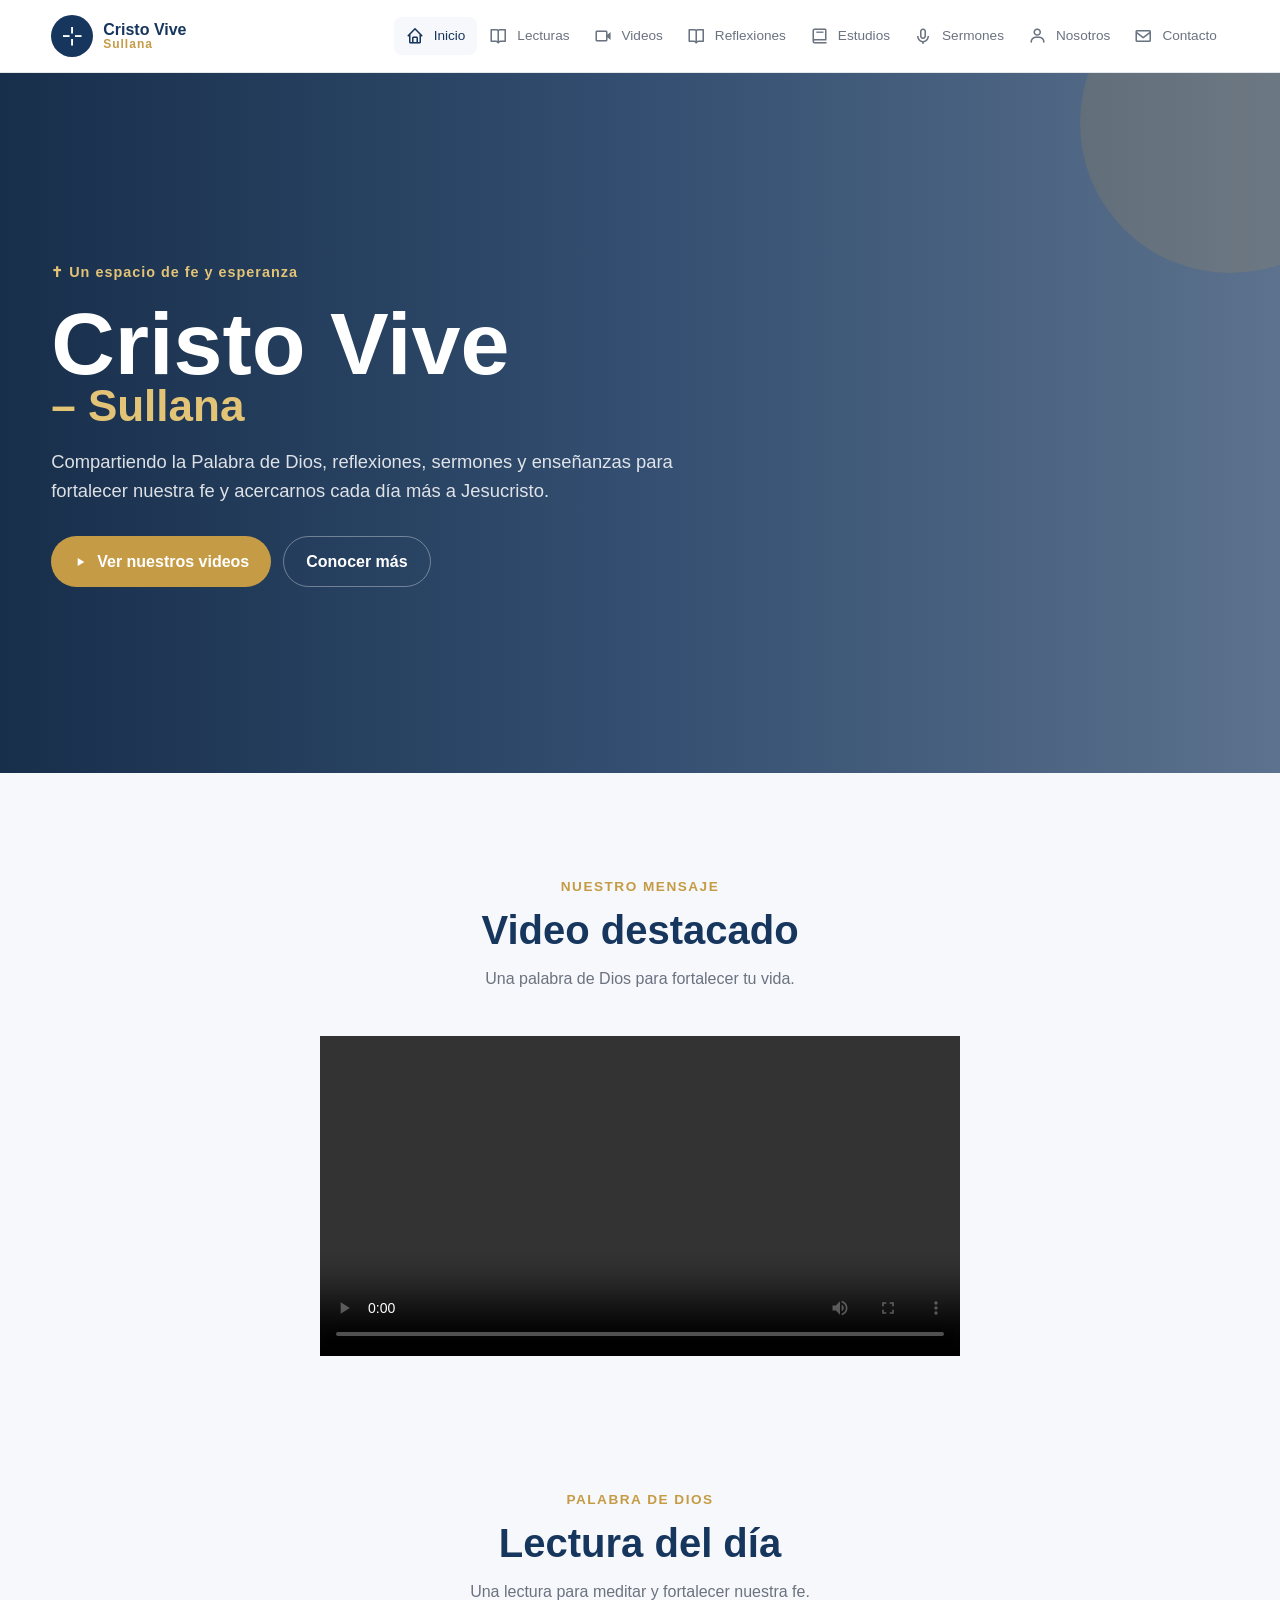
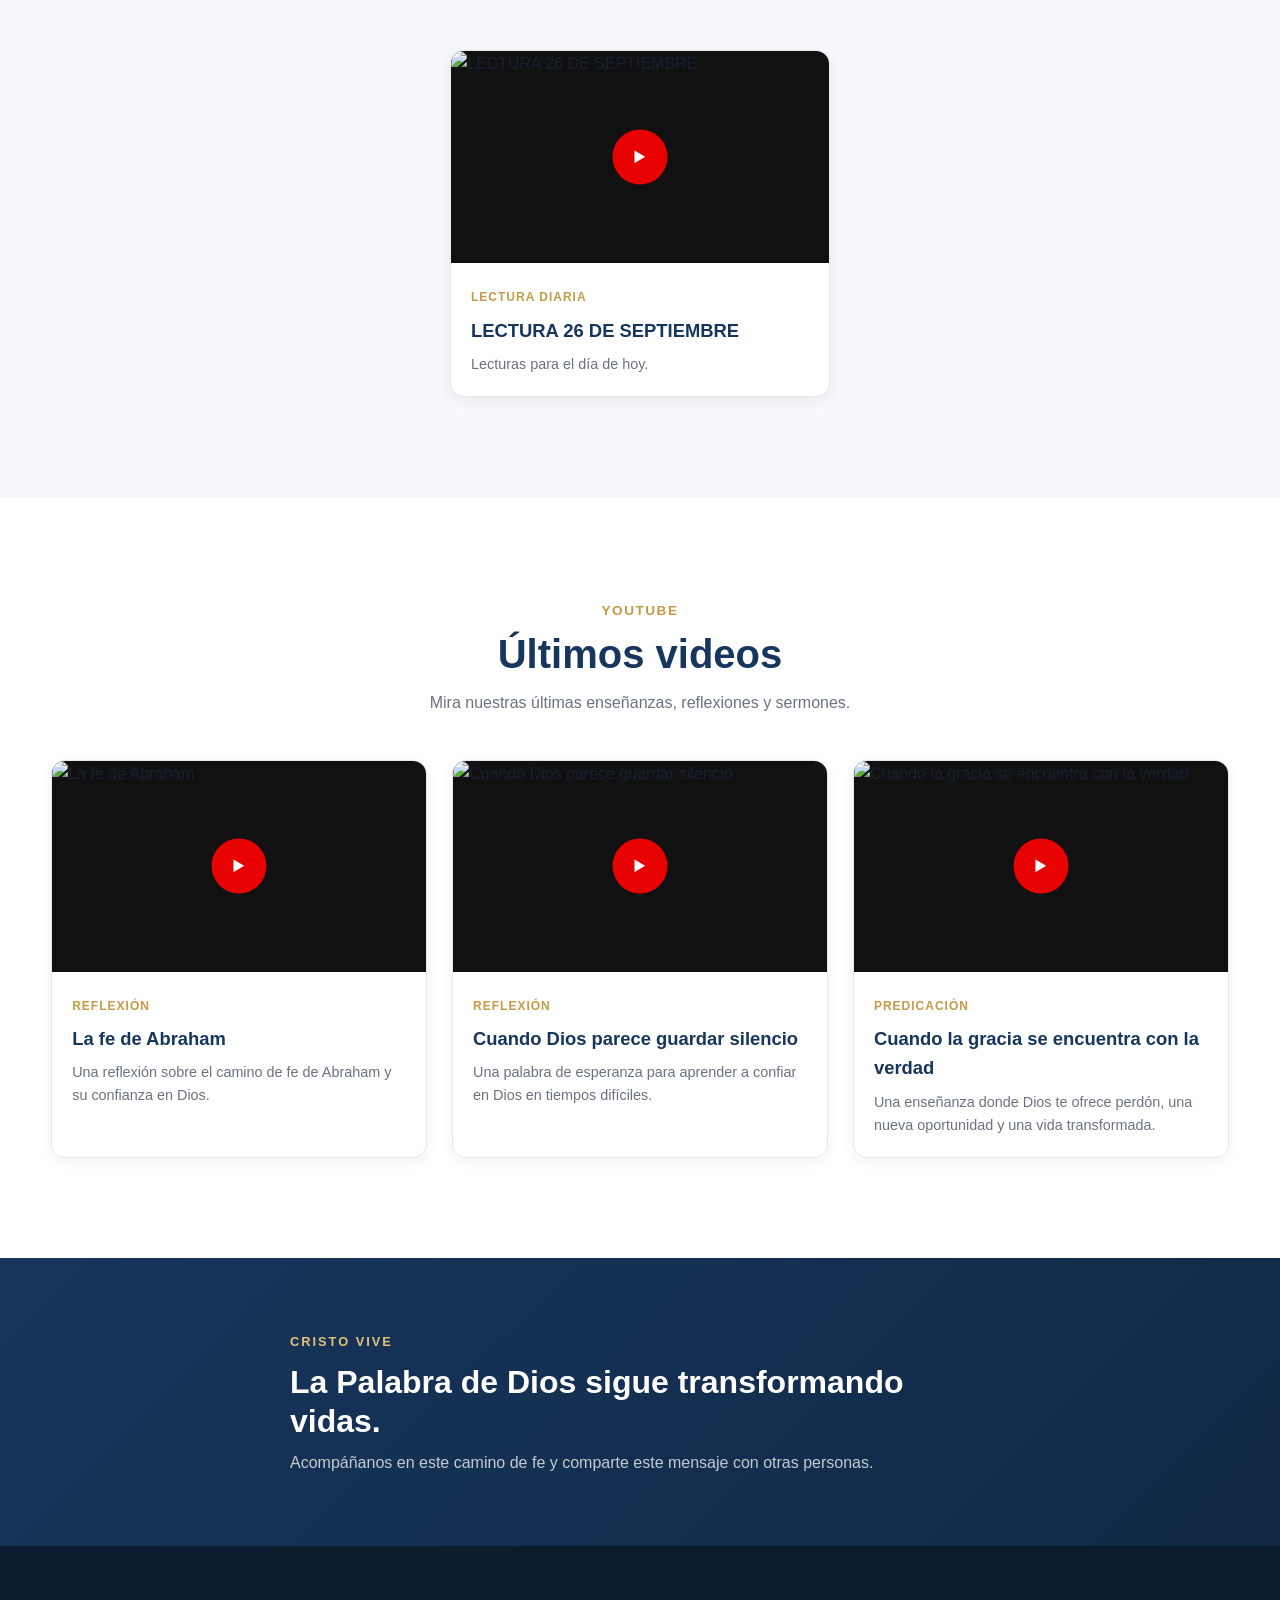
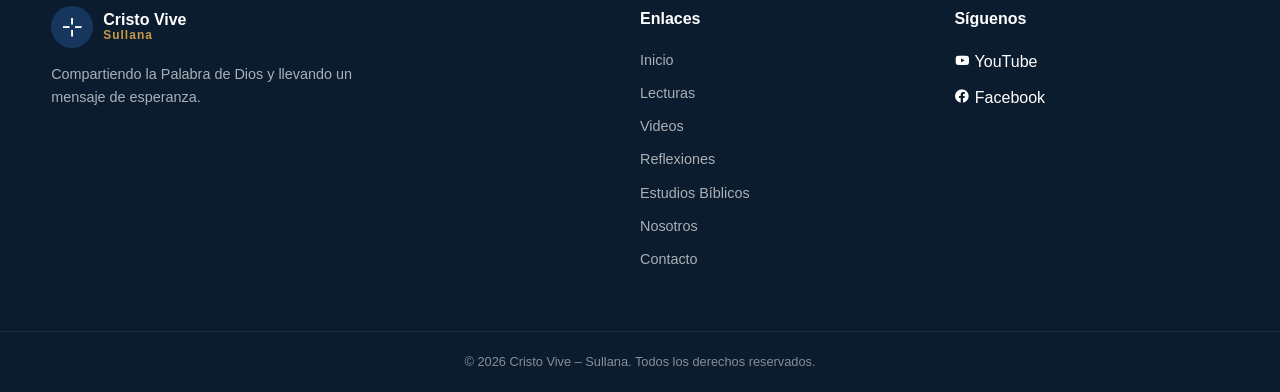
==== commit 220cfc64: "Actualiza lecturas y agrega reflexiones" ====
--- a/index.html
+++ b/index.html
@@ -197,14 +197,14 @@
         </section>
 
         <!-- =========================
-     LECTURA DEL DÍA
-========================== -->
-
-<section class="daily-reading section">
-
-    <div class="container">
-
-        <div class="section-heading">
+         LECTURA DEL DÍA
+        ========================== -->
+
+        <section class="daily-reading section">
+
+            <div class="container">
+
+            <div class="section-heading">
 
             <span class="section-subtitle">
                 Palabra de Dios
--- a/css/estilos.css
+++ b/css/estilos.css
@@ -979,16 +979,6 @@
 
 }
 
-var(--color-primary)
-var(--color-secondary)
-var(--color-light)
-var(--color-gray)
-var(--color-border)
-var(--shadow-sm)
-var(--shadow-md)
-var(--radius-md)
-var(--radius-lg)
-
 /* =========================================================
    LECTURAS DIARIAS
    CRISTO VIVE – SULLANA
@@ -1759,4 +1749,127 @@
     font-size: 0.85rem;
     font-style: italic;
     opacity: 0.75;
+}
+
+/* =========================
+   PÁGINA REFLEXIONES
+========================= */
+
+.page-header {
+    padding: 140px 0 70px;
+    text-align: center;
+    background: var(--color-light);
+}
+
+.page-header h1 {
+    margin: 0 0 15px;
+    color: var(--color-primary);
+    font-size: 2.5rem;
+}
+
+.page-header p {
+    max-width: 650px;
+    margin: 0 auto;
+    color: var(--color-gray);
+    line-height: 1.7;
+}
+
+.reflexiones {
+    padding: 80px 0;
+    background: var(--color-white);
+}
+
+.reflexiones-grid {
+    display: grid;
+    grid-template-columns: repeat(2, 1fr);
+    gap: 30px;
+}
+
+.reflexion-card {
+    padding: 30px;
+    background: var(--color-white);
+    border: 1px solid var(--color-border);
+    border-radius: var(--radius-md);
+    box-shadow: var(--shadow-sm);
+    transition: transform 0.3s ease, box-shadow 0.3s ease;
+}
+
+.reflexion-card:hover {
+    transform: translateY(-5px);
+    box-shadow: var(--shadow-md);
+}
+
+.reflexion-categoria {
+    display: inline-block;
+    margin-bottom: 15px;
+    padding: 6px 12px;
+    border-radius: 20px;
+    background: rgba(197, 155, 69, 0.12);
+    color: var(--color-secondary);
+    font-size: 0.8rem;
+    font-weight: 700;
+}
+
+.reflexion-card h2 {
+    margin: 0 0 15px;
+    color: var(--color-primary);
+    font-size: 1.4rem;
+    line-height: 1.3;
+}
+
+.reflexion-card p {
+    margin: 0 0 25px;
+    color: var(--color-gray);
+    line-height: 1.7;
+}
+
+.reflexion-card .reflexion-fecha {
+    margin-bottom: 25px;
+    color: var(--color-primary);
+    font-size: 0.95rem;
+    font-weight: 600;
+}
+
+.reflexion-card a {
+    display: inline-block;
+    margin-top: 5px;
+    padding: 10px 18px;
+    background: var(--color-primary);
+    color: var(--color-white);
+    border-radius: var(--radius-sm);
+    text-decoration: none;
+    font-weight: 600;
+    transition: var(--transition);
+}
+
+.reflexion-card a:hover {
+    background: var(--color-secondary);
+    transform: translateY(-2px);
+}
+
+/* =========================
+   RESPONSIVE
+========================= */
+
+@media (max-width: 700px) {
+    .page-header {
+        padding: 120px 0 55px;
+    }
+
+    .page-header h1 {
+        font-size: 2rem;
+    }
+
+    .reflexiones {
+        padding: 60px 0;
+    }
+
+    .reflexiones-grid {
+        grid-template-columns: 1fr;
+        gap: 20px;
+    }
+
+    .reflexion-card {
+        padding: 25px;
+    }
 }
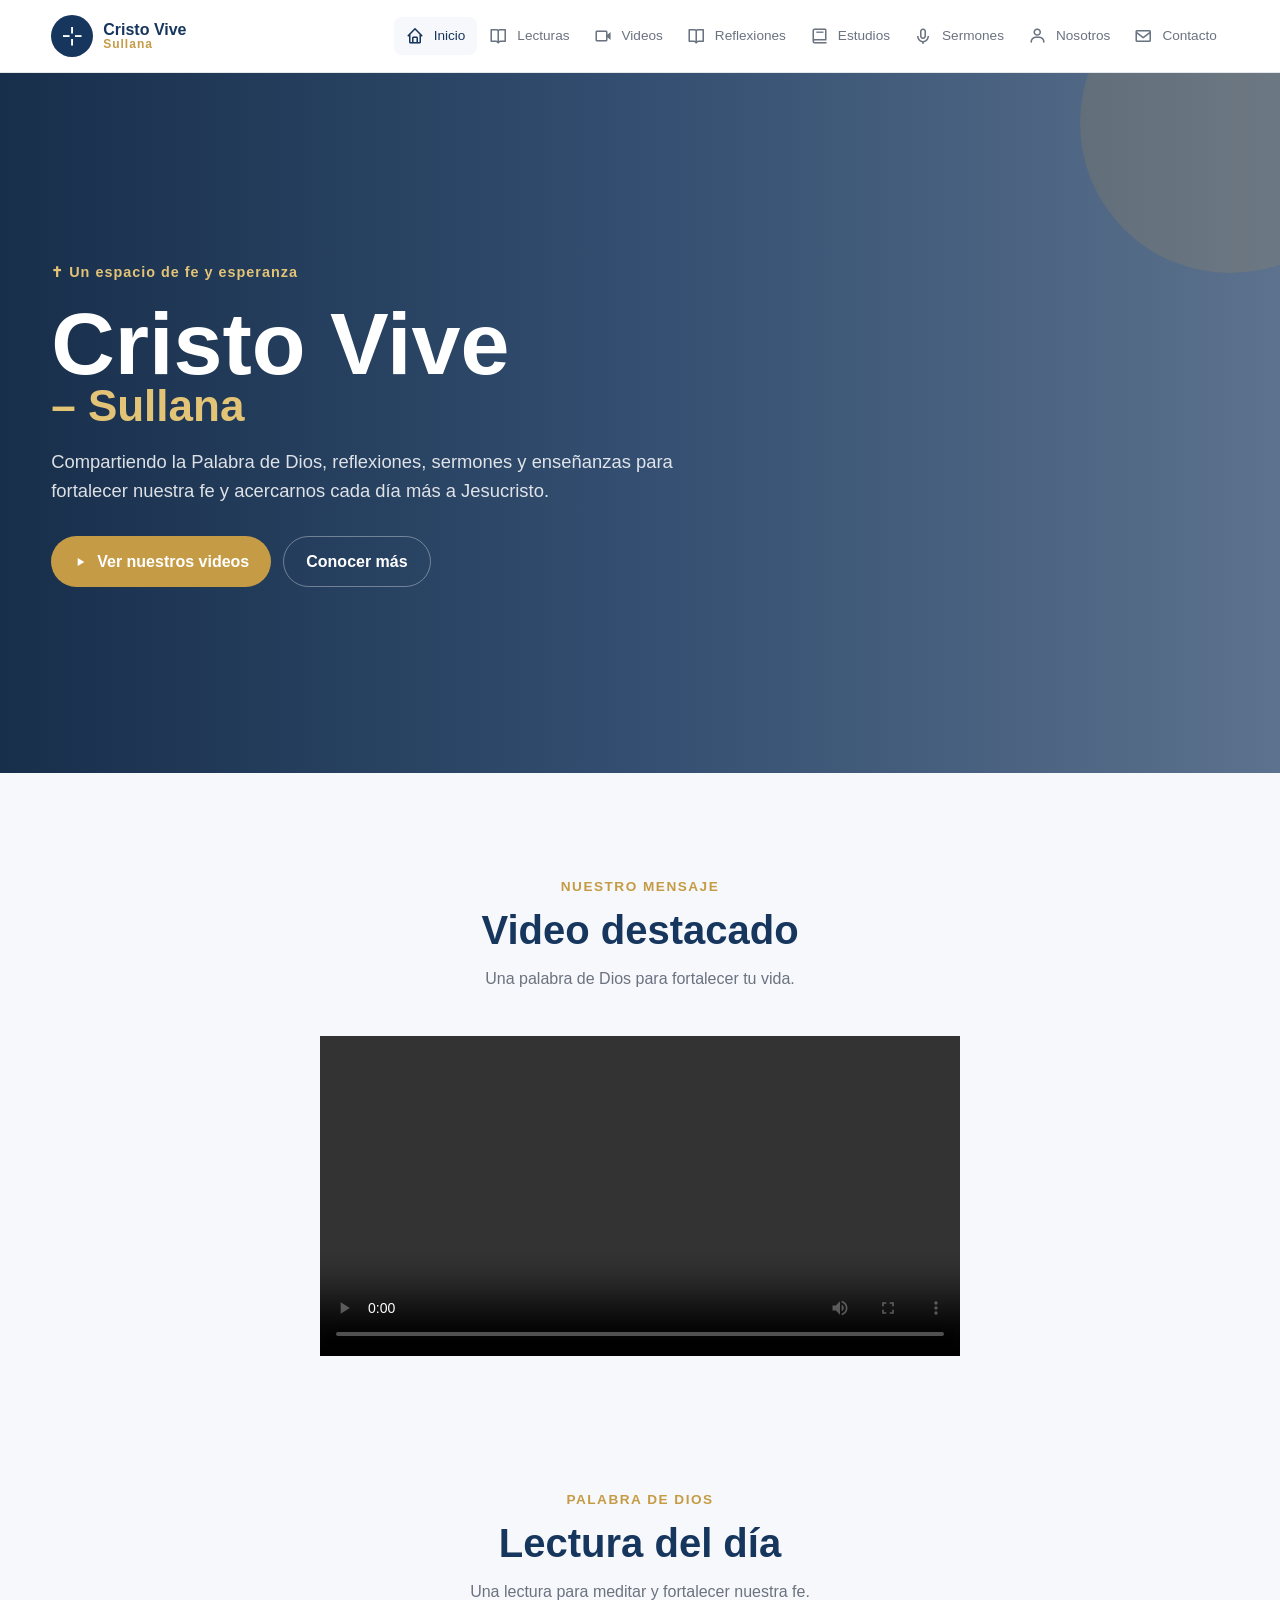
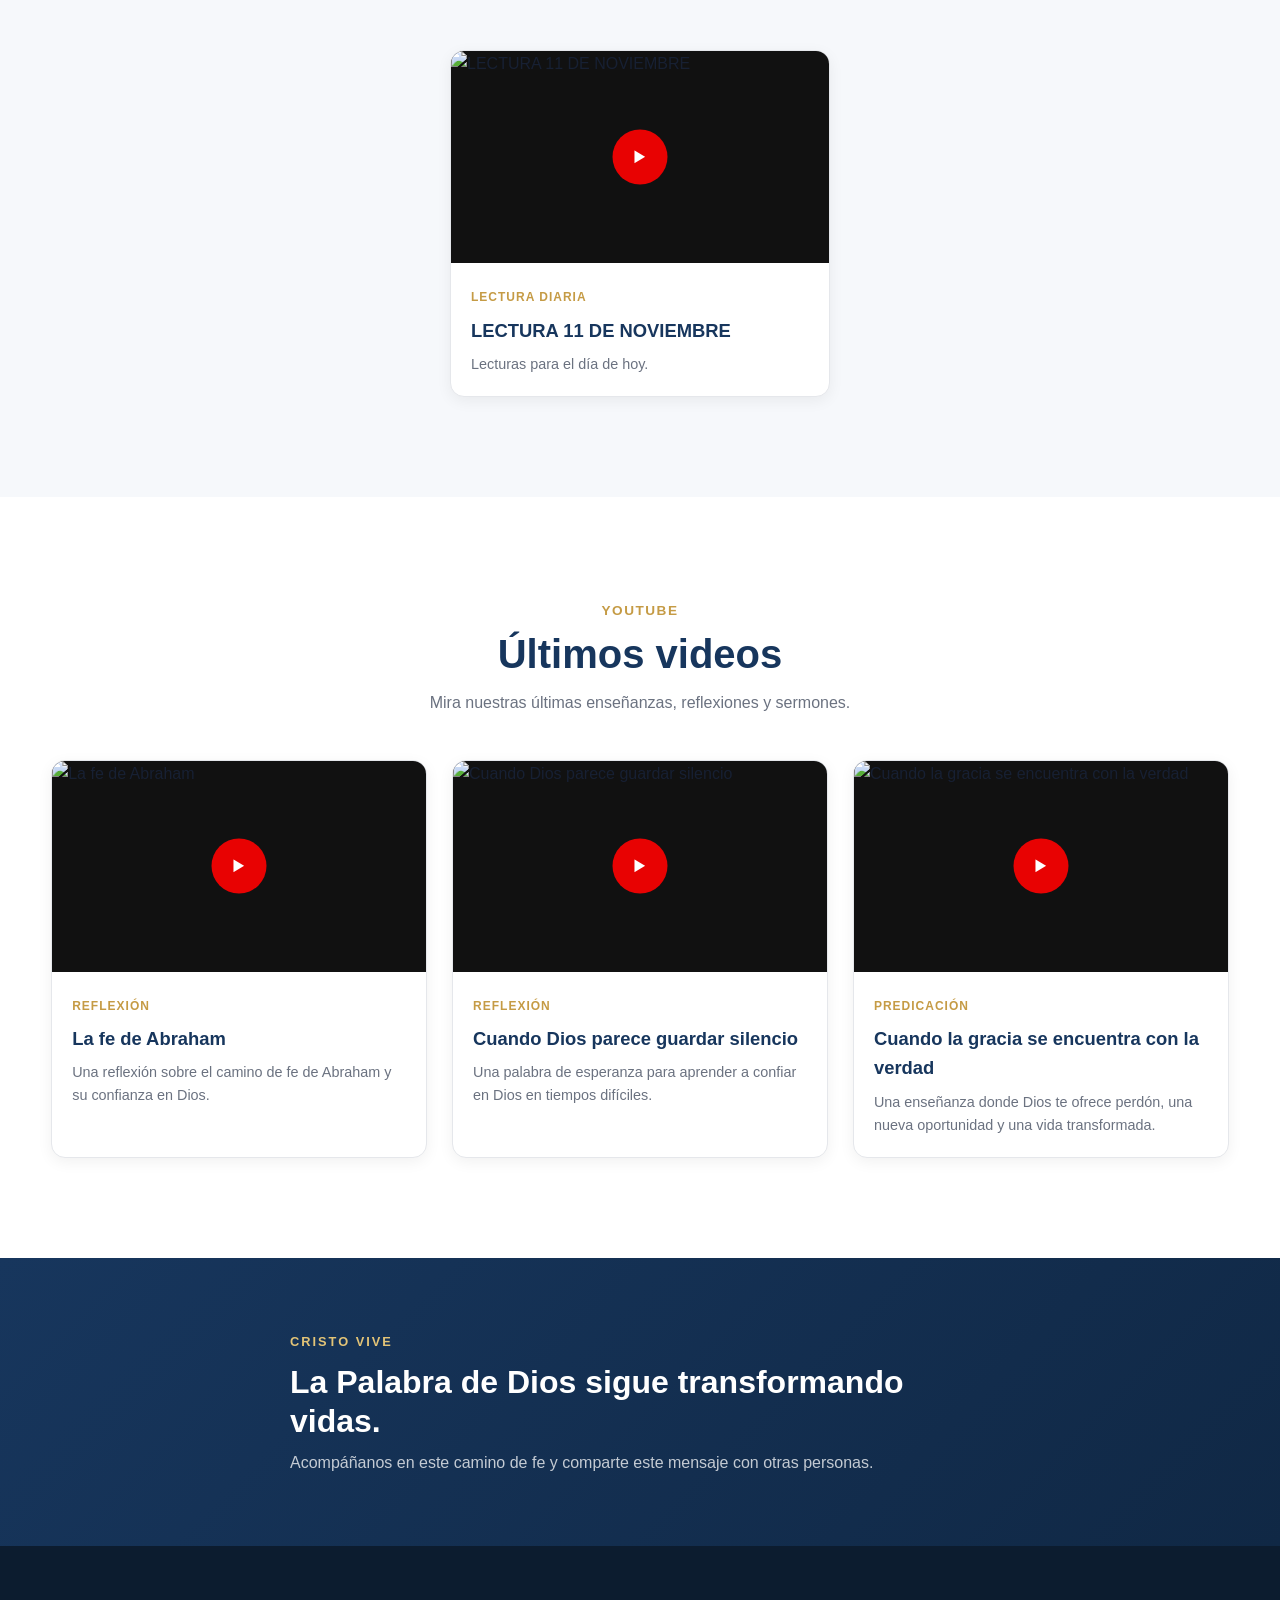
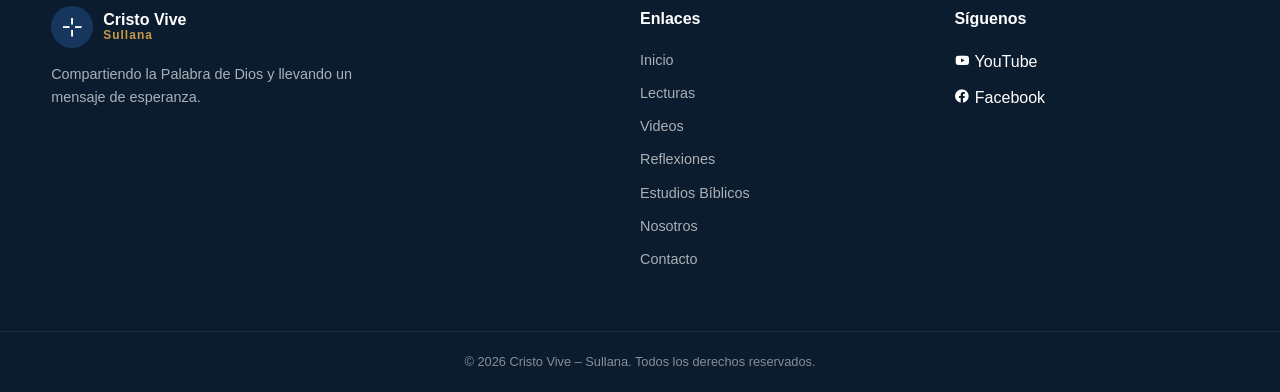
==== commit ba29fbfc: "Actualiza página de inicio y contacto" ====
--- a/index.html
+++ b/index.html
@@ -79,7 +79,7 @@
                     Sermones
                 </a>
 
-                <a href="sobre-mi.html" class="nav-link">
+                <a href="nosotros.html" class="nav-link">
                     <i class="bx bx-user"></i>
                     Nosotros
                 </a>
@@ -344,7 +344,7 @@
                     <a href="videos.html">Videos</a>
                     <a href="reflexiones.html">Reflexiones</a>
                     <a href="estudios.html">Estudios Bíblicos</a>
-                    <a href="sobre-mi.html">Nosotros</a>
+                    <a href="nosotros.html">Nosotros</a>
                     <a href="contacto.html">Contacto</a>
             </div>
 
--- a/css/estilos.css
+++ b/css/estilos.css
@@ -1872,4 +1872,251 @@
     .reflexion-card {
         padding: 25px;
     }
-}+}
+
+
+/* Enlaces de redes sociales en Contacto */
+
+.contact-item a {
+    color: var(--color-primary);
+    font-size: 0.9rem;
+    font-weight: 600;
+    text-decoration: none;
+    overflow-wrap: anywhere;
+    transition: var(--transition);
+}
+
+.contact-item a:hover {
+    color: var(--color-secondary);
+}
+
+.contact-item a i {
+    margin-left: 4px;
+}
+
+
+/* =========================================================
+   PÁGINA NOSOTROS
+   CRISTO VIVE – SULLANA
+========================================================= */
+
+.about-hero {
+    min-height: 480px;
+    display: flex;
+    align-items: center;
+    padding: 80px 0;
+    color: var(--color-white);
+    background: linear-gradient(110deg, #102845, #17365d 70%, #294d75);
+}
+
+.about-hero-container {
+    max-width: 1180px;
+}
+
+.about-eyebrow,
+.purpose-label {
+    display: inline-block;
+    color: var(--color-secondary-light);
+    font-size: 0.85rem;
+    font-weight: 700;
+    letter-spacing: 1.5px;
+    text-transform: uppercase;
+}
+
+.about-hero h1 {
+    margin: 20px 0;
+    font-size: clamp(2.7rem, 7vw, 4.8rem);
+    line-height: 1.05;
+}
+
+.about-hero h1 span {
+    color: var(--color-secondary-light);
+}
+
+.about-hero p {
+    max-width: 650px;
+    margin-bottom: 28px;
+    color: rgba(255,255,255,.82);
+    font-size: 1.08rem;
+}
+
+.about-intro {
+    display: grid;
+    grid-template-columns: 120px 1fr;
+    align-items: start;
+    gap: 35px;
+    max-width: 950px;
+}
+
+.about-intro-mark {
+    width: 100px;
+    height: 100px;
+    display: grid;
+    place-items: center;
+    border-radius: 22px;
+    background: rgba(197,155,69,.12);
+    color: var(--color-secondary);
+    font-size: 3rem;
+}
+
+.about-intro-copy h2 {
+    margin-bottom: 18px;
+    color: var(--color-primary);
+    font-size: 2rem;
+}
+
+.about-intro-copy p {
+    margin-bottom: 15px;
+    color: var(--color-gray);
+    line-height: 1.9;
+}
+
+.about-purpose {
+    background: var(--color-light);
+}
+
+.purpose-grid,
+.values-grid {
+    display: grid;
+    grid-template-columns: repeat(2, 1fr);
+    gap: 25px;
+}
+
+.purpose-card,
+.value-card {
+    padding: 30px;
+    background: var(--color-white);
+    border: 1px solid var(--color-border);
+    border-radius: var(--radius-md);
+    box-shadow: var(--shadow-sm);
+}
+
+.purpose-icon {
+    width: 55px;
+    height: 55px;
+    display: grid;
+    place-items: center;
+    margin-bottom: 20px;
+    border-radius: 14px;
+    background: rgba(197,155,69,.12);
+    color: var(--color-secondary);
+    font-size: 1.8rem;
+}
+
+.purpose-label {
+    color: var(--color-secondary);
+    font-size: .78rem;
+}
+
+.purpose-card h3,
+.value-card h3 {
+    margin: 10px 0;
+    color: var(--color-primary);
+    font-size: 1.25rem;
+}
+
+.purpose-card p,
+.value-card p {
+    color: var(--color-gray);
+    line-height: 1.8;
+}
+
+.about-values {
+    background: var(--color-white);
+}
+
+.values-grid {
+    grid-template-columns: repeat(3, 1fr);
+}
+
+.value-card {
+    transition: var(--transition);
+}
+
+.value-card:hover {
+    transform: translateY(-5px);
+    box-shadow: var(--shadow-md);
+}
+
+.value-card > i {
+    color: var(--color-secondary);
+    font-size: 2.3rem;
+}
+
+.about-scripture {
+    background: var(--color-light);
+    text-align: center;
+}
+
+.scripture-container {
+    max-width: 850px;
+}
+
+.scripture-quote {
+    display: block;
+    margin-bottom: 15px;
+    color: var(--color-secondary);
+    font-size: 3rem;
+}
+
+.scripture-container blockquote {
+    margin: 20px 0;
+    color: var(--color-primary);
+    font-size: clamp(1.5rem, 4vw, 2.2rem);
+    font-weight: 700;
+    line-height: 1.5;
+}
+
+.scripture-reference {
+    color: var(--color-secondary);
+    font-weight: 700;
+}
+
+.scripture-explanation {
+    max-width: 650px;
+    margin: 20px auto 0;
+    color: var(--color-gray);
+}
+
+.about-cta-actions {
+    display: flex;
+    flex-wrap: wrap;
+    gap: 12px;
+}
+
+@media (max-width: 768px) {
+    .about-hero {
+        min-height: 420px;
+        padding: 65px 0;
+    }
+
+    .about-intro {
+        grid-template-columns: 1fr;
+        gap: 20px;
+    }
+
+    .about-intro-mark {
+        width: 75px;
+        height: 75px;
+        font-size: 2.3rem;
+    }
+
+    .purpose-grid,
+    .values-grid {
+        grid-template-columns: 1fr;
+    }
+
+    .purpose-card,
+    .value-card {
+        padding: 24px;
+    }
+
+    .about-cta-actions {
+        flex-direction: column;
+    }
+
+    .about-cta-actions .btn {
+        width: 100%;
+    }
+}
+
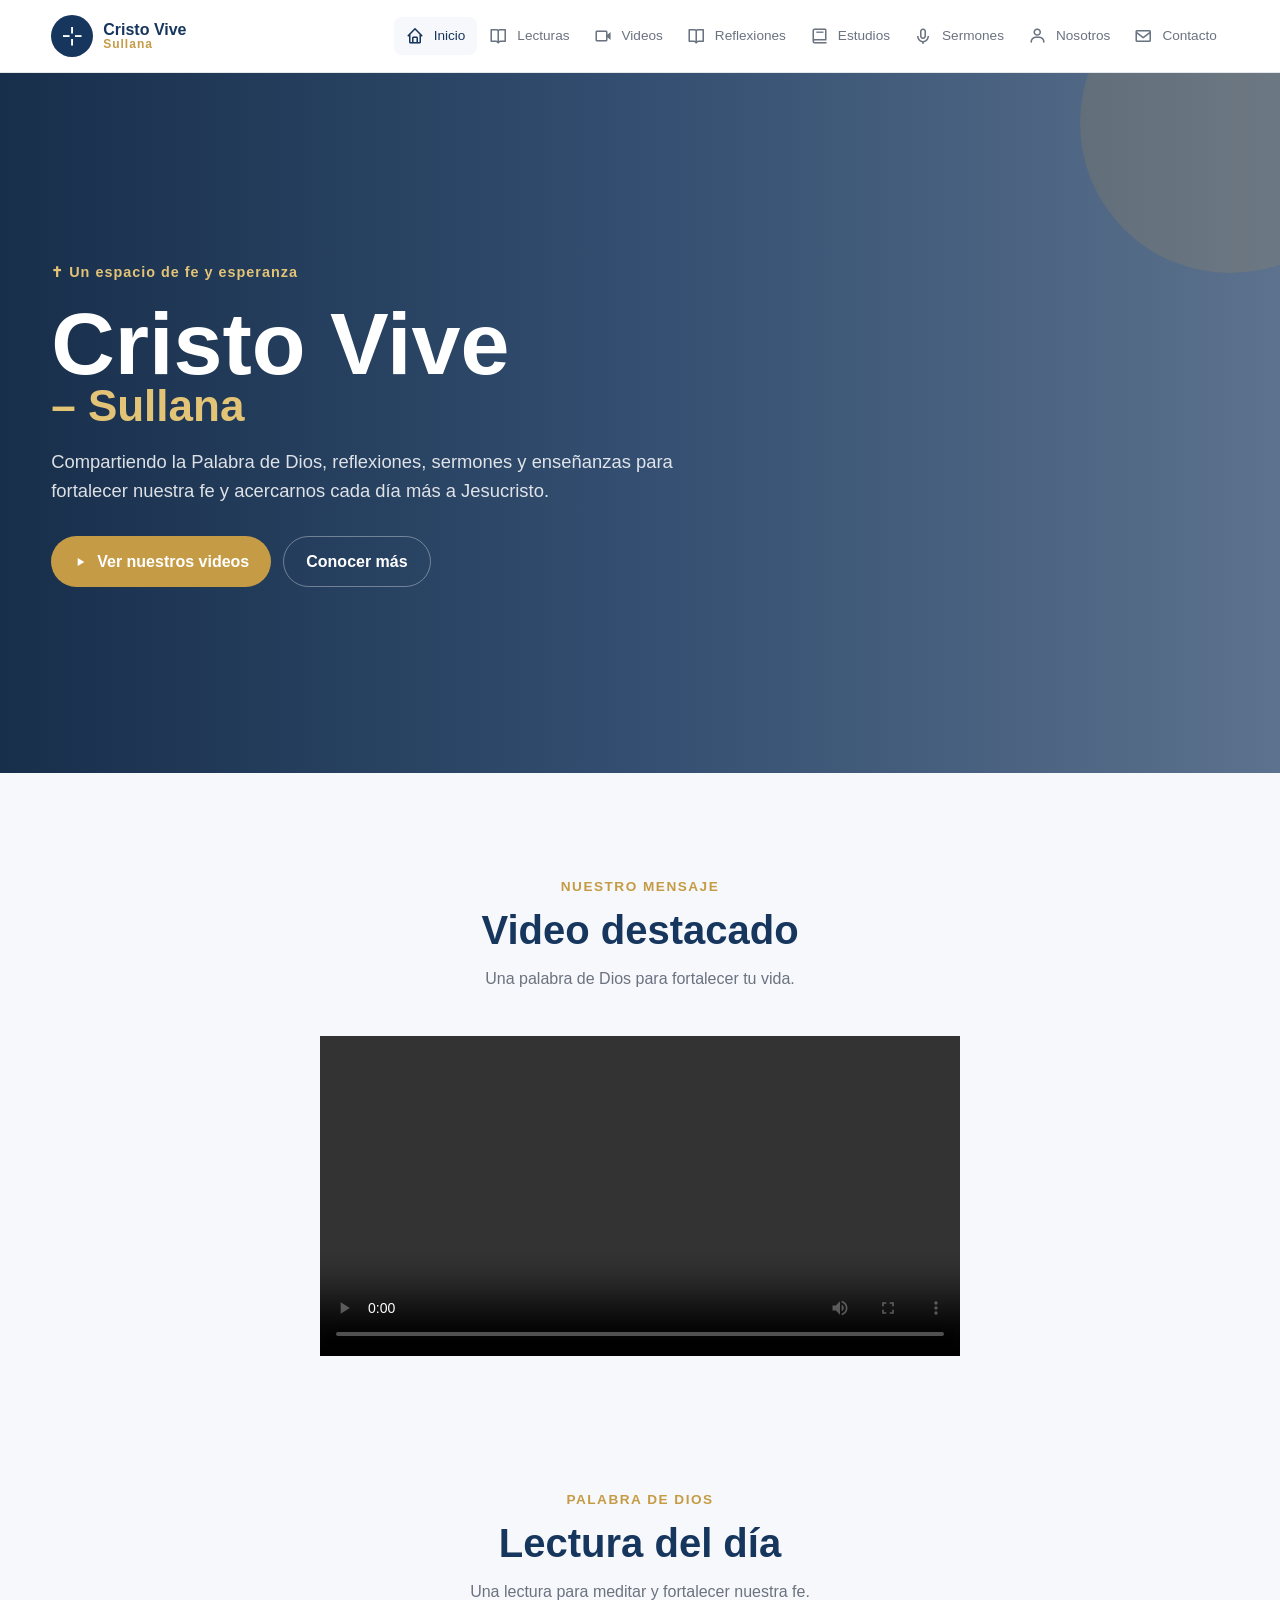
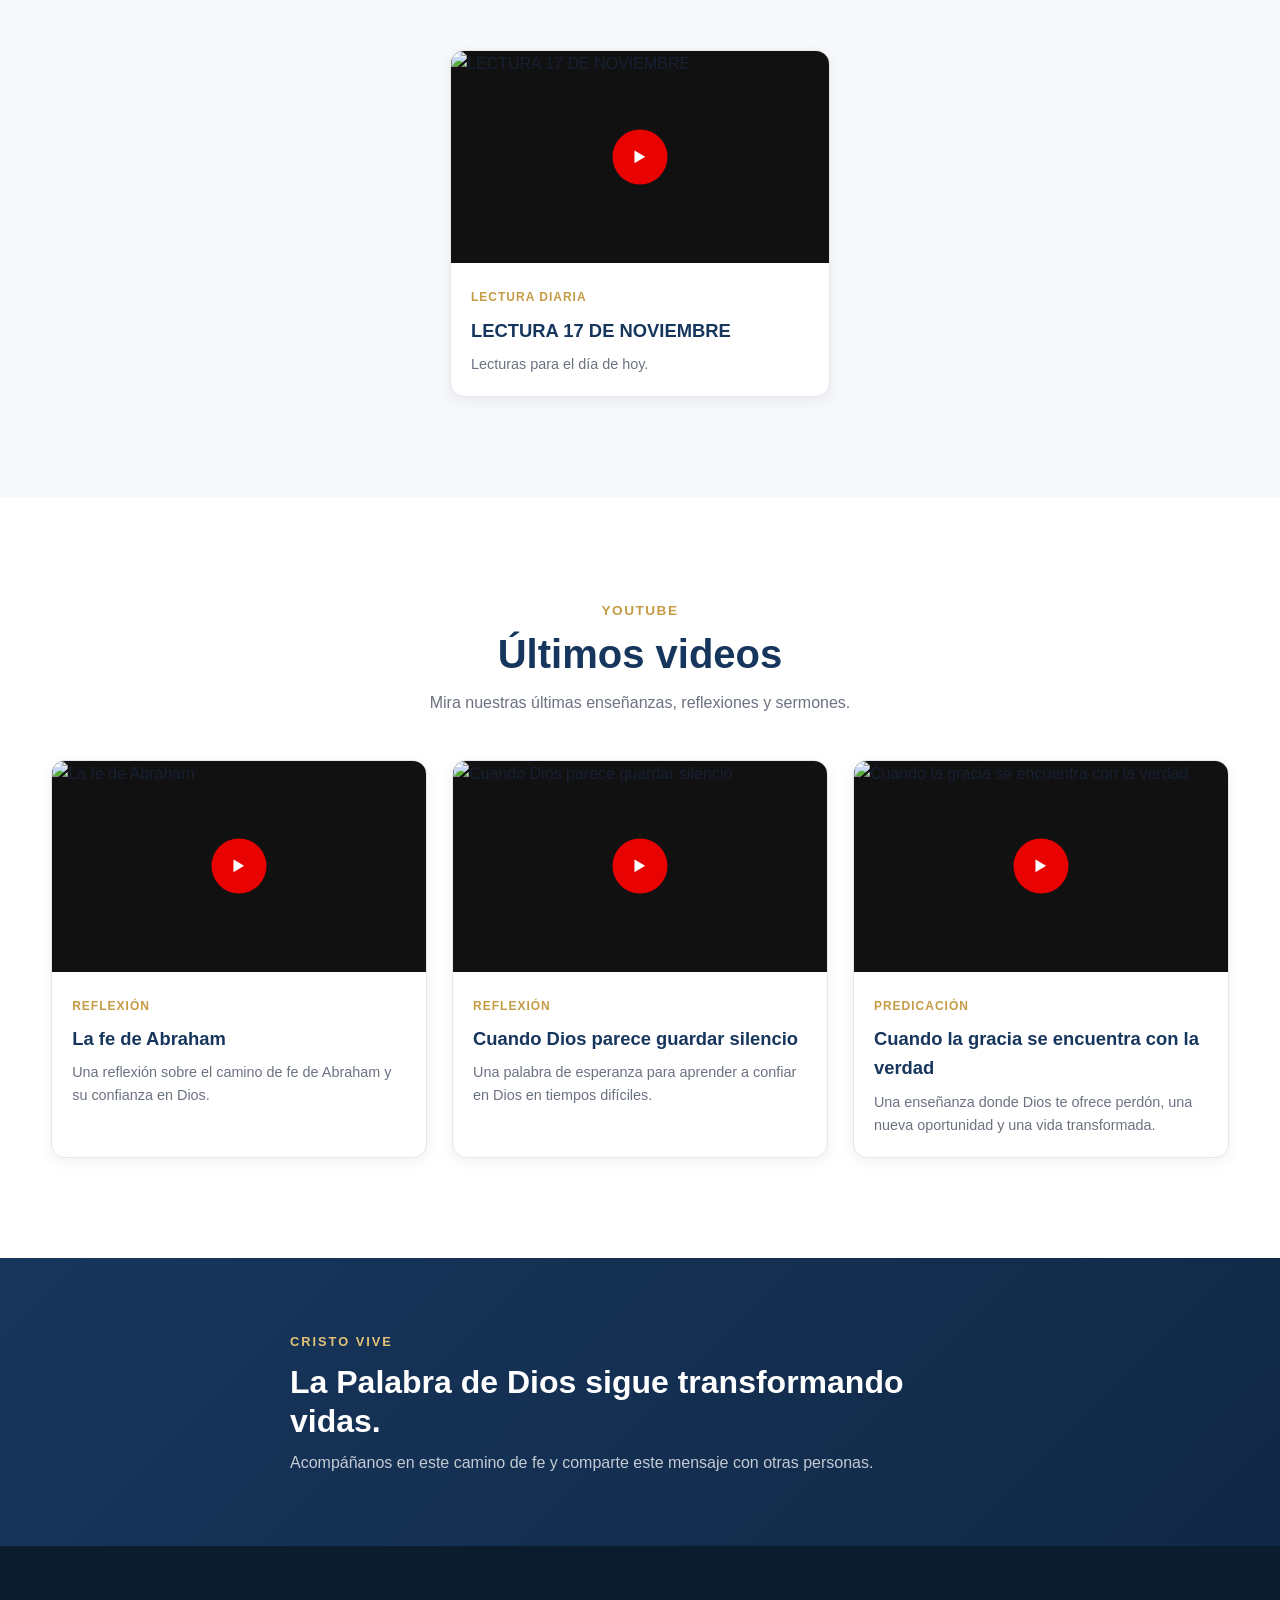
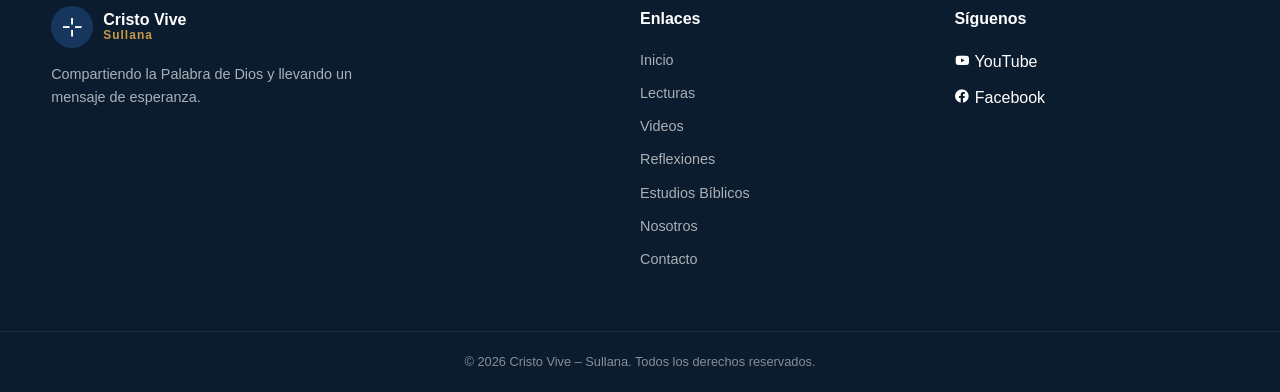
==== commit 3daabf65: "Actualiza video de lectura diaria del 17 de noviembre" ====
--- a/index.html
+++ b/index.html
@@ -167,20 +167,6 @@
 
 
                 <div class="featured-video">
-
-                    <!--
-                        MÁS ADELANTE COLOCAREMOS AQUÍ
-                        EL ID REAL DE TU VIDEO DE YOUTUBE.
-
-                        Ejemplo:
-
-                        https://www.youtube.com/watch?v=ABC123
-
-                        El ID sería:
-
-                        ABC123
-                    -->
-                        
                     <div class="featured-video-player">
 
                         <video controls preload="metadata">
